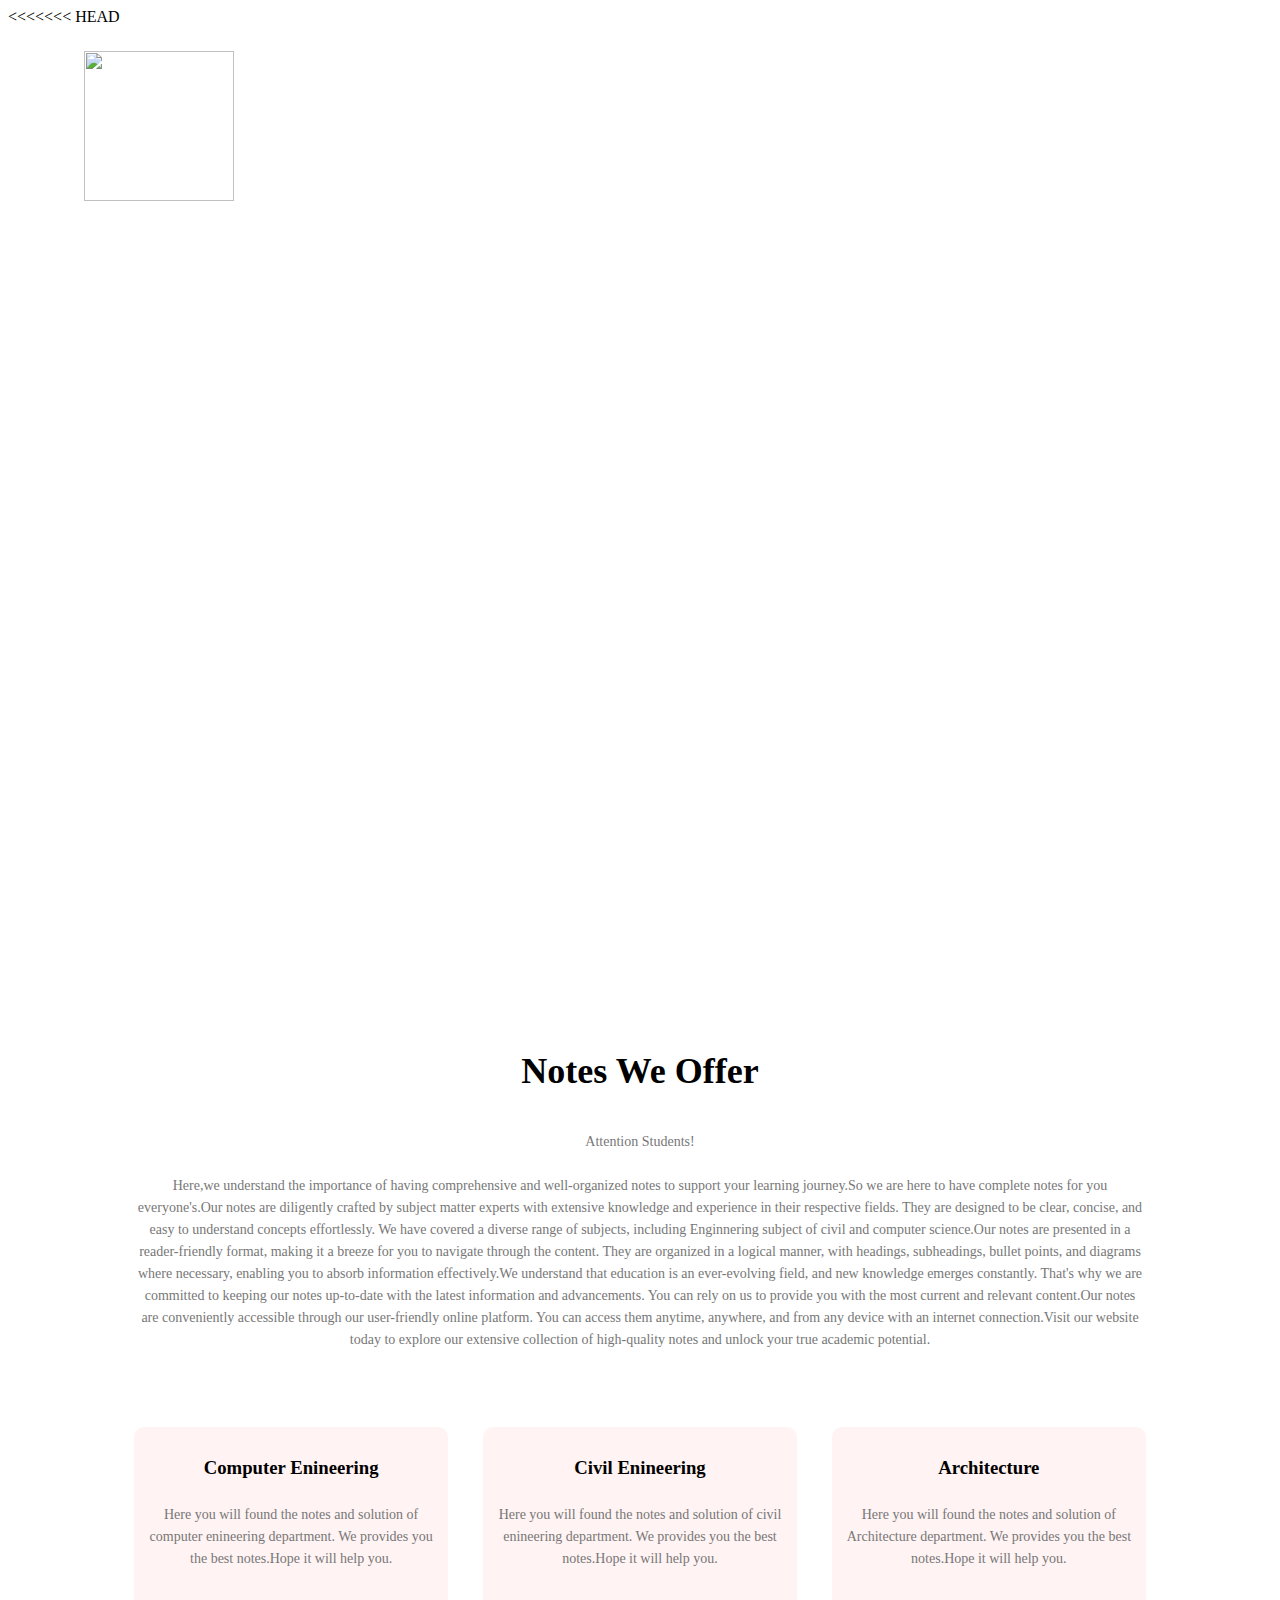
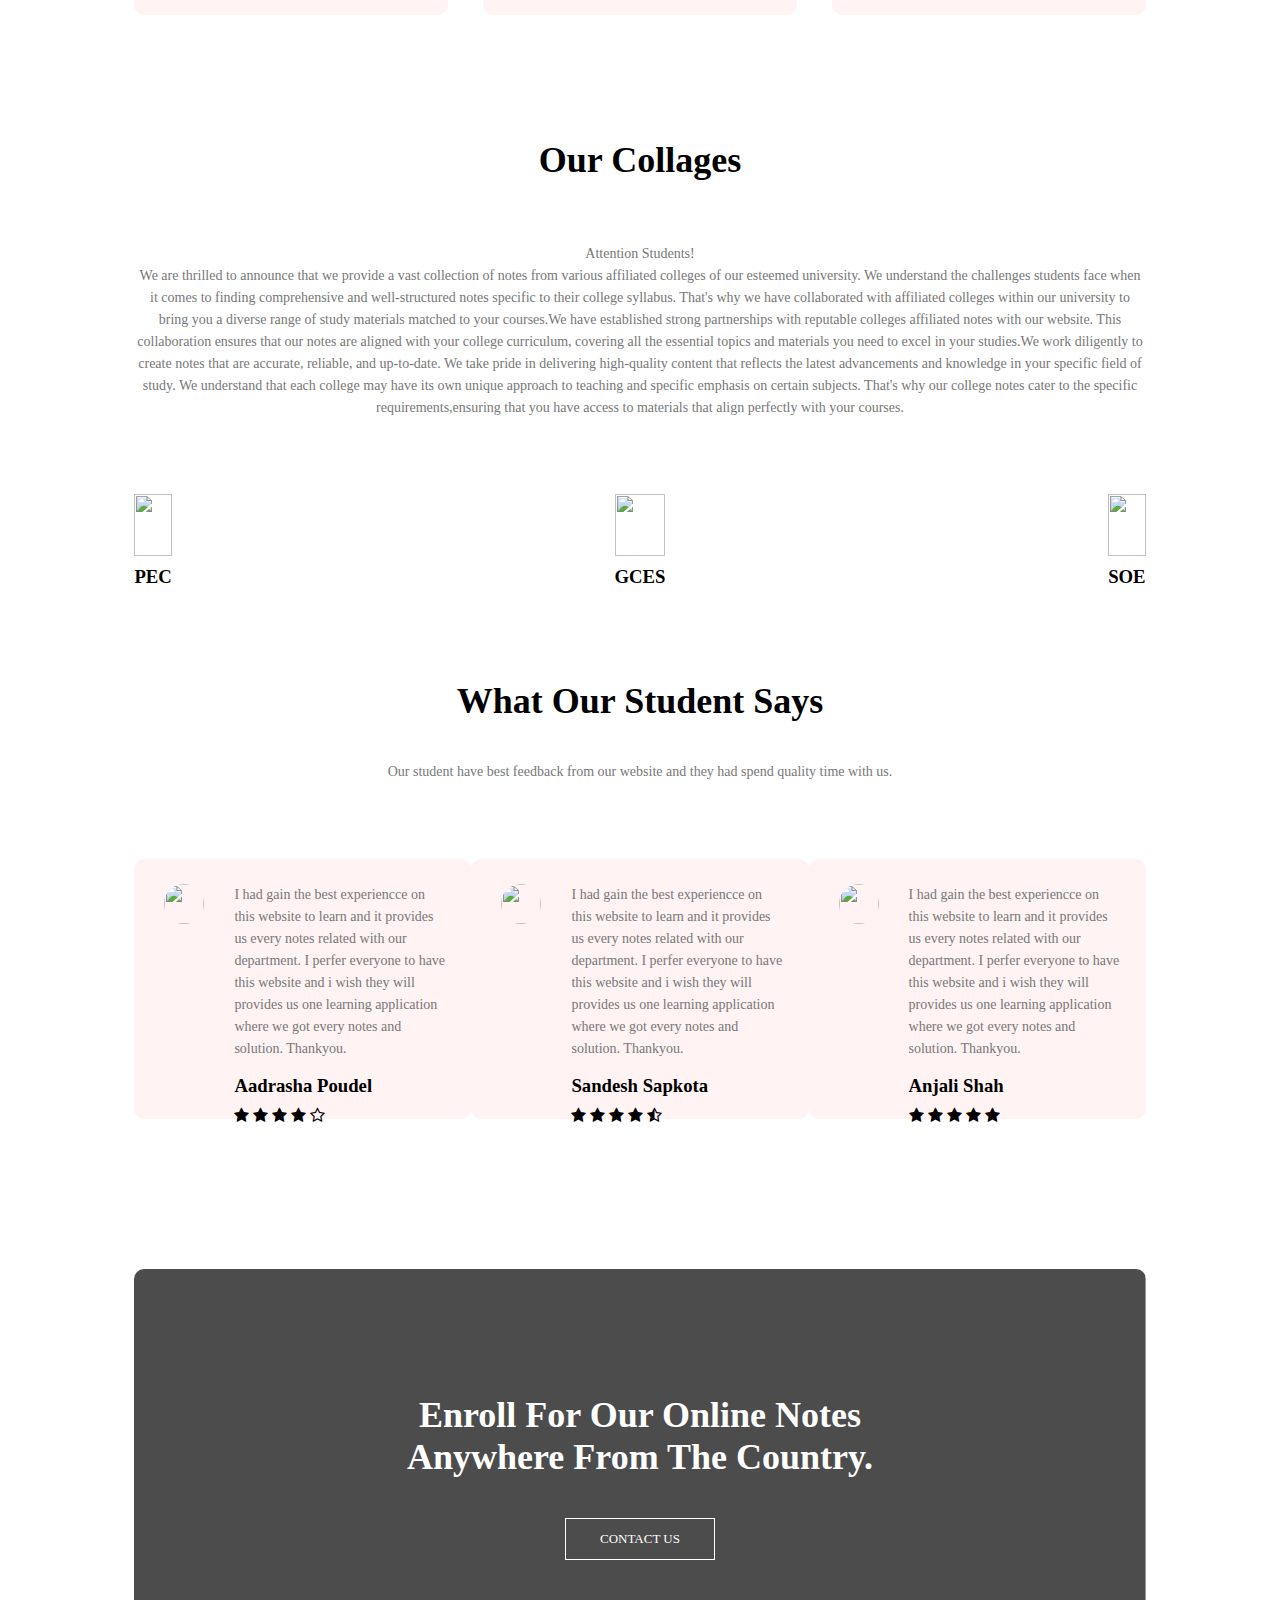
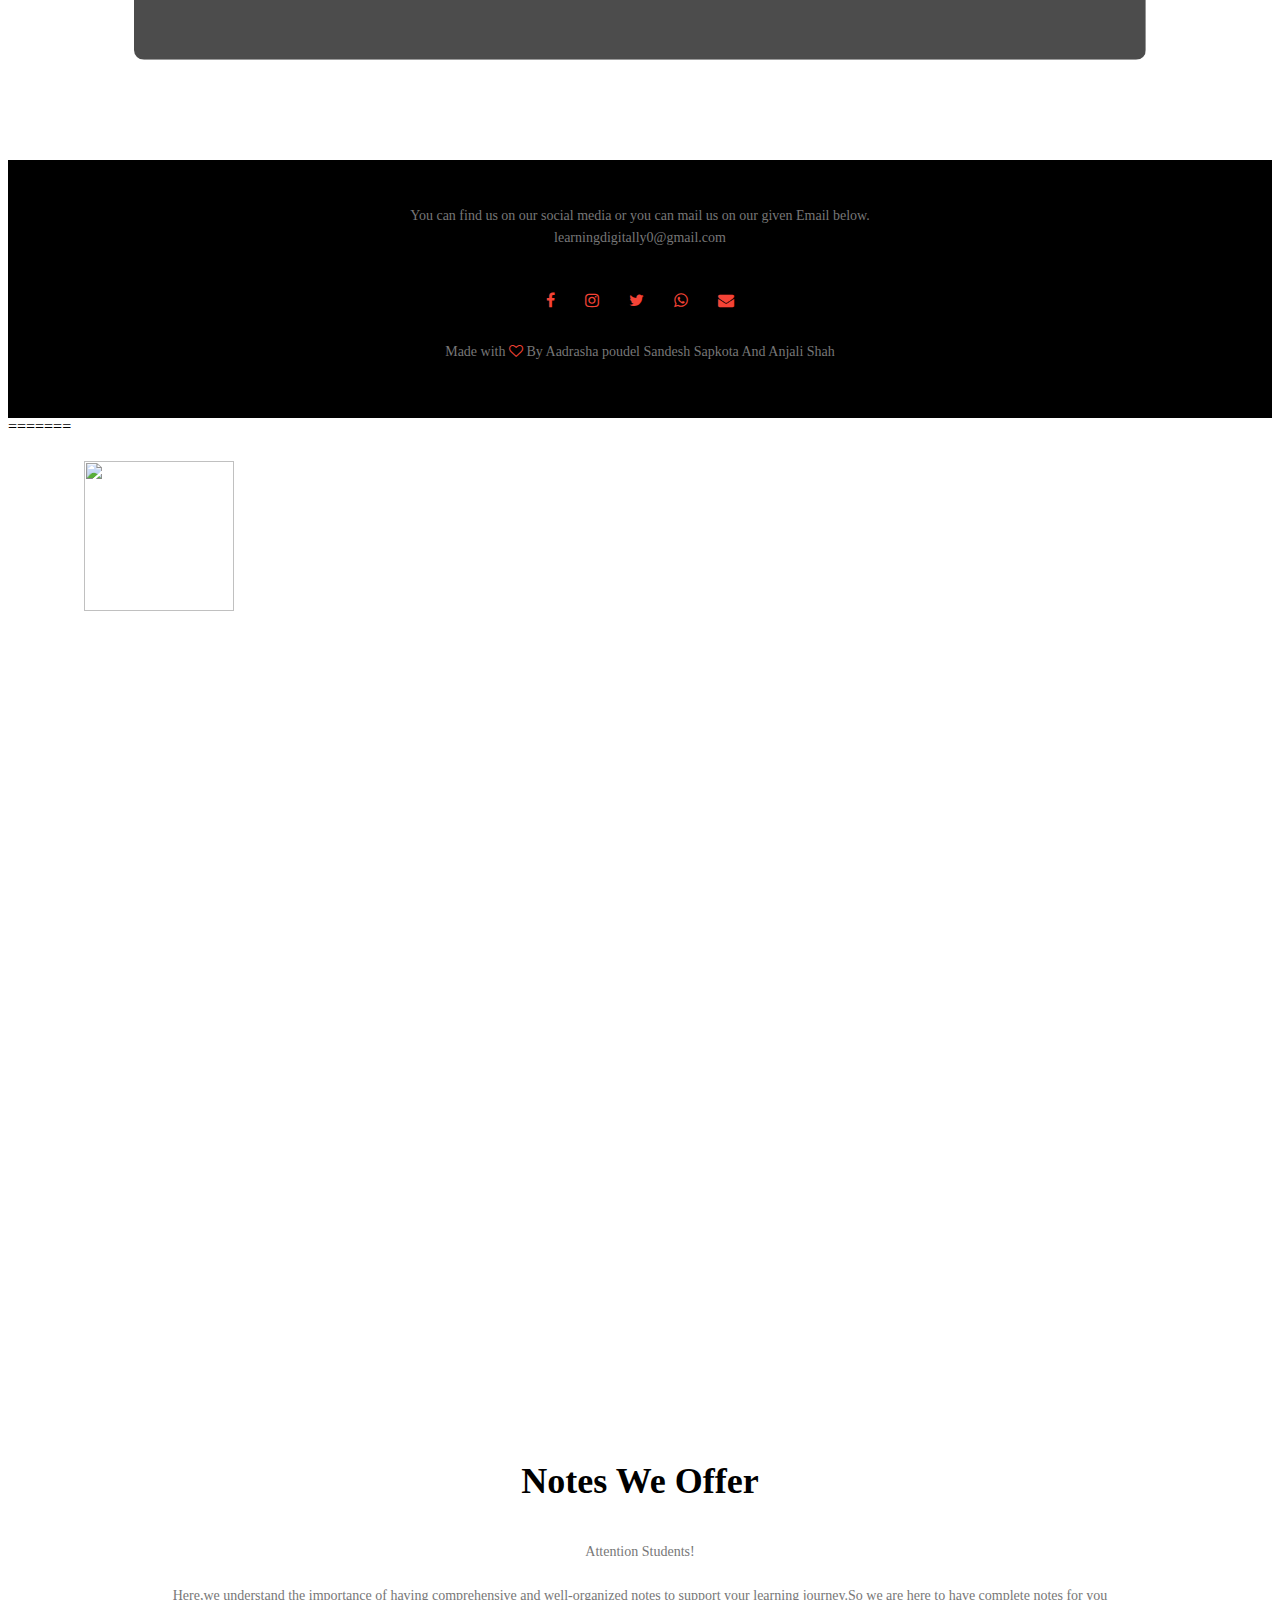
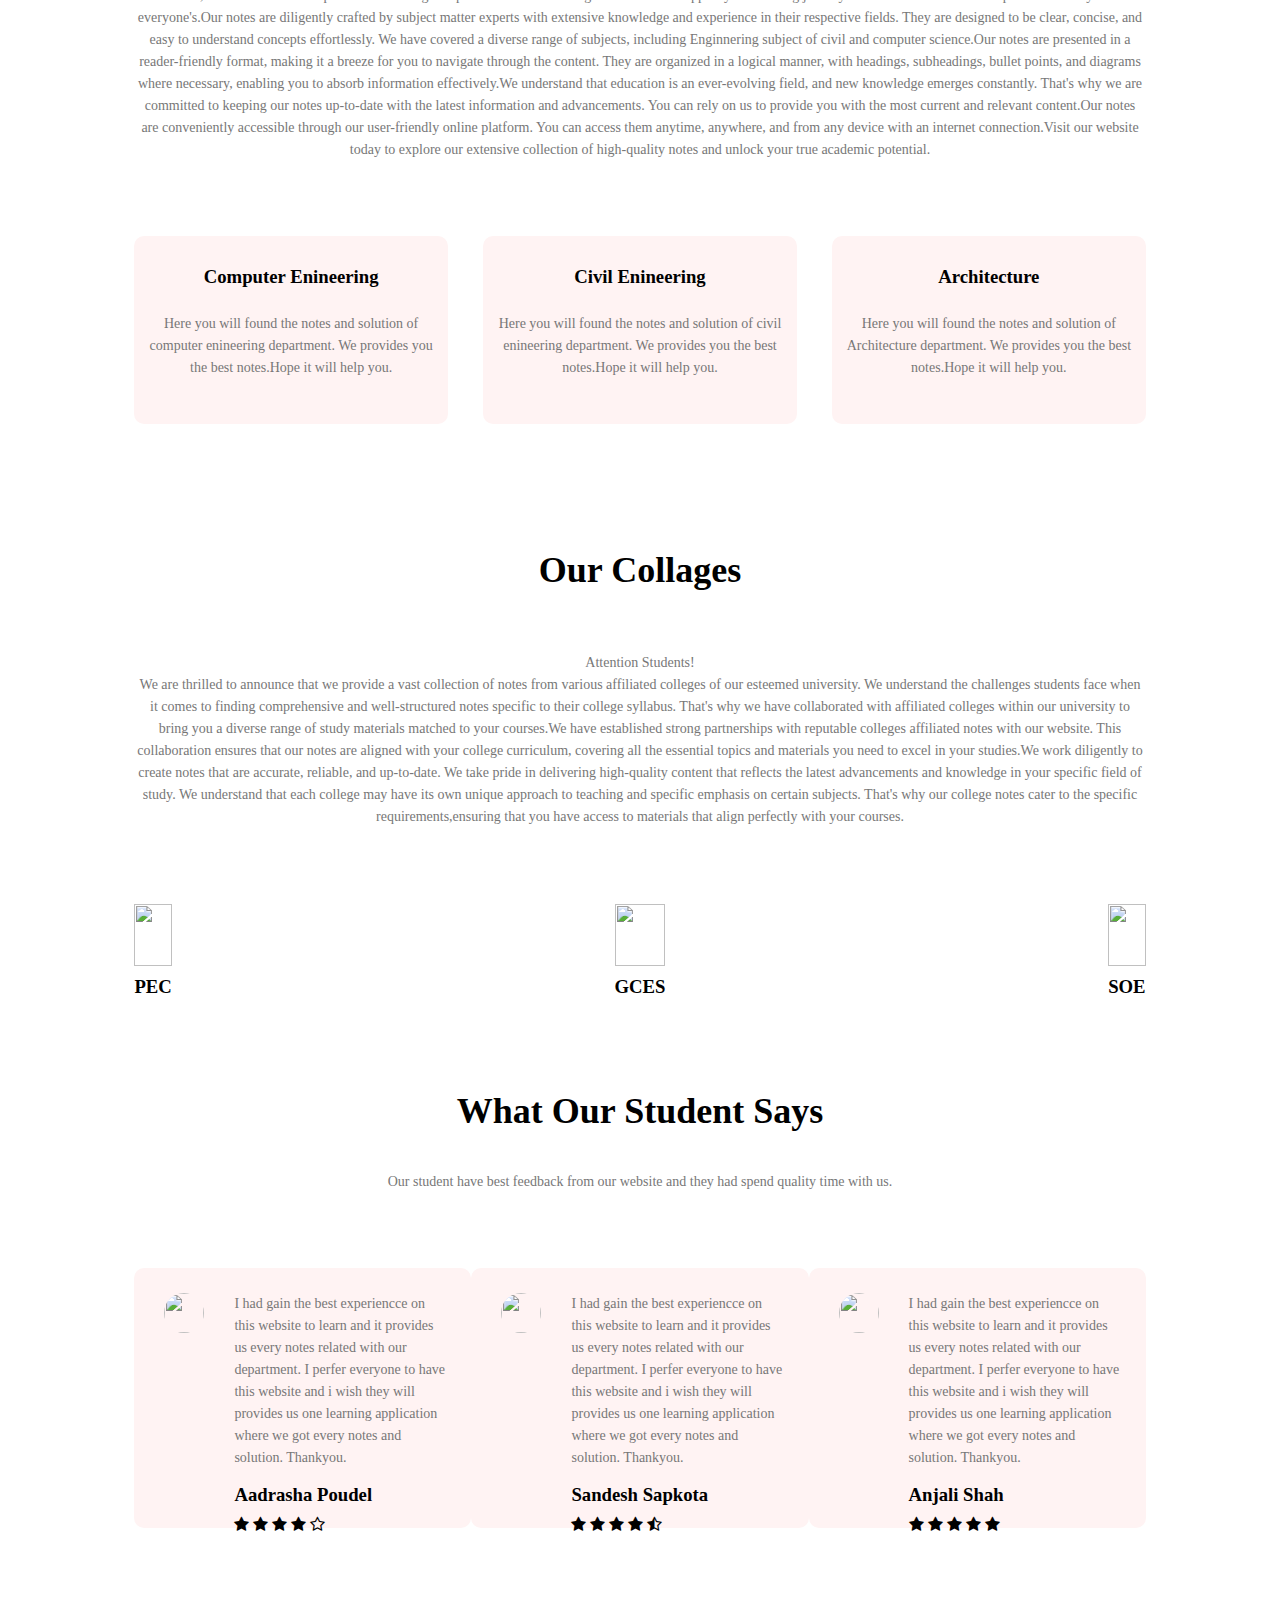
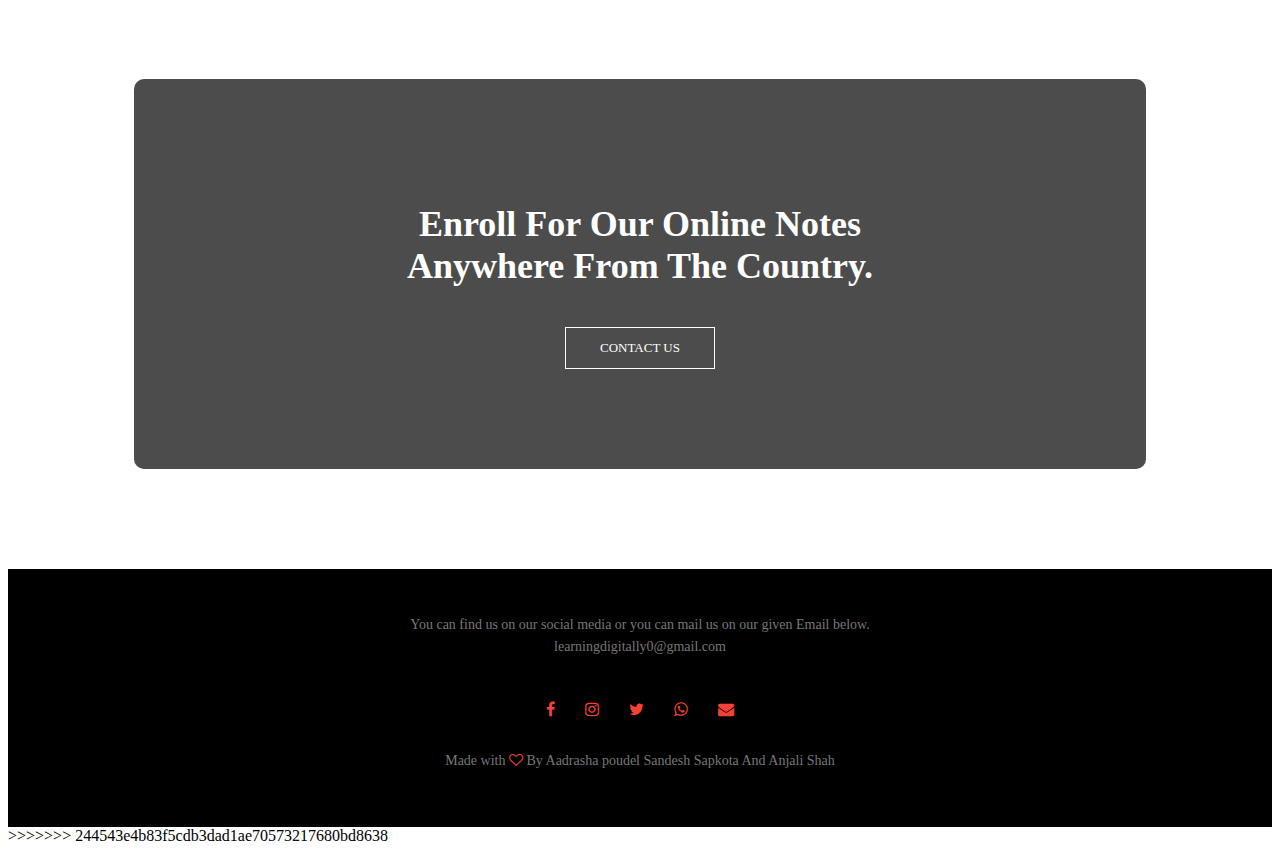
==== index.html @ 02aa2de9 "Merge branch 'main' of https://github.com/Lekhanii/projectfirst" ====
<<<<<<< HEAD
<!DOCTYPE html>
<html>
<head>
	<meta name="viewport" content="width=device-width, initial-scale=1">
	<title>University Website Design</title>
	<link rel="stylesheet"  href="style.css">
    
    <link rel="preconnect" href="https://fonts.googleapis.com">
<link rel="preconnect" href="https://fonts.gstatic.com" crossorigin>
<link href="https://fonts.googleapis.com/css2?family=Poppins:wght@100;200;300;500&display=swap" rel="stylesheet">
<link rel="stylesheet" href="https://stackpath.bootstrapcdn.com/font-awesome/4.7.0/css/font-awesome.min.css">
</head>
<body>
	<section class="header">
		<nav>
			<a href="index.html"><img src="images/logo.png"></a>
			<div class="nav-links" id="navLinks">
                <i class="fa fa-times" onclick="hideMenu()"></i>

				<ul>
					<li><a href="index.html">HOME</a></li>
                    <li><a href="about.html">ABOUT</a></li>
                    <li><a href="notes.html">NOTES</a></li>
                    <li><a href="blog.html">BLOG</a></li>
                    <li><a href="contact.html">CONTACT</a></li>
                    <li><a href="login.html">LOGIN</a></li>
				</ul>
				
			</div>
            <i class="fa fa-bars" onclick="showMenu()"></i>

		</nav>
		<div class="text-box">
            <h1>LEARN WITH US</h1>
            <P>Here we provides all the notes from every faculties.<br>We give you the best Knowledge.</P>
            <a href="about.html" class="hero-btn">Visit Us To Know More</a>
        </div>
	</section>
    
    <section class="notes">
        <h1>Notes We Offer</h1>
        <p> Attention Students!<br>
<br>
Here,we understand the importance of having comprehensive and well-organized notes to support your learning journey.So we are here to have complete notes for you everyone's.Our notes are diligently crafted by subject matter experts with extensive knowledge and experience in their respective fields. They are designed to be clear, concise, and easy to understand concepts effortlessly. We have covered a diverse range of subjects, including Enginnering subject of civil and computer science.Our notes are presented in a reader-friendly format, making it a breeze for you to navigate through the content. They are organized in a logical manner, with headings, subheadings, bullet points, and diagrams where necessary, enabling you to absorb information effectively.We understand that education is an ever-evolving field, and new knowledge emerges constantly. That's why we are committed to keeping our notes up-to-date with the latest information and advancements. You can rely on us to provide you with the most current and relevant content.Our notes are conveniently accessible through our user-friendly online platform. You can access them anytime, anywhere, and from any device with an internet connection.Visit our website today to explore our extensive collection of high-quality notes and unlock your true academic potential.
</p>
        <div class="row">
            <div class="notes-col">
                <h3>Computer Enineering</h3>
                <p>Here you will found the notes and solution of computer enineering department. We provides you the best notes.Hope it will help you. </p> 
            </div>
             <div class="notes-col">
                <h3>Civil Enineering</h3>
                <p>Here you will found the notes and solution of civil enineering department. We provides you the best notes.Hope it will help you. </p> 
            </div>
             <div class="notes-col">
                <h3>Architecture</h3>
                <p>Here you will found the notes and solution of Architecture department. We provides you the best notes.Hope it will help you. </p> 
            </div>
        </div>
    </section>
    
    <section class="collage">
        <h1>Our Collages</h1>
        <p><br>
Attention Students! 
<br>
We are thrilled to announce that we provide a vast collection of notes from various affiliated colleges of our esteemed university.
We understand the challenges students face when it comes to finding comprehensive and well-structured notes specific to their college syllabus. That's why we have collaborated with affiliated colleges within our university to bring you a diverse range of study materials matched to your courses.We have established strong partnerships with reputable colleges affiliated notes with our website. This collaboration ensures that our notes are aligned with your college curriculum, covering all the essential topics and materials you need to excel in your studies.We work diligently to create notes that are accurate, reliable, and up-to-date. We take pride in delivering high-quality content that reflects the latest advancements and knowledge in your specific field of study. We understand that each college may have its own unique approach to teaching and specific emphasis on certain subjects. That's why our college notes cater to the specific requirements,ensuring that you have access to materials that align perfectly with your courses.
</p>
        <div class="row">
            <div class="collage-col">
                <img src="images/pec.jpg">
                <div class="layer">
                    <h3>PEC</h3>
                </div>
            </div>
            <div class="collage-col">
                <img src="images/gces.jpg">
                <div class="layer">
                    <h3>GCES</h3>
                </div>
            </div>
            <div class="collage-col">
                <img src="images/soe.jpg">
                <div class="layer">
                    <h3>SOE</h3>
                </div>
            </div>
        </div>
    </section>
    
    <section class="testimonials">
        <h1>What Our Student Says</h1>
        <p>Our student have best feedback from our website and they had spend quality time with us.</p>
        
        <div class="row">
            <div class="testimonial-col">
                <img src="images/aadrasha.jpg">
                <div>
                    <p>I had gain the best experiencce on this website to learn and it provides us every notes related with our department. I perfer everyone to have this website and i wish they will provides us one learning application where we got every notes and solution. Thankyou.</p>
                    <h3>Aadrasha Poudel</h3>
                    <i class="fa fa-star" ></i>
                     <i class="fa fa-star" ></i>
                     <i class="fa fa-star" ></i>
                     <i class="fa fa-star" ></i>
                     <i class="fa fa-star-o" ></i>

                </div>
            </div>
             
            <div class="testimonial-col">
                <img src="images/sandesh.jpg">
                <div>
                    <p>I had gain the best experiencce on this website to learn and it provides us every notes related with our department. I perfer everyone to have this website and i wish they will provides us one learning application where we got every notes and solution. Thankyou.</p>
                    <h3>Sandesh Sapkota</h3>
                     <i class="fa fa-star" ></i>
                     <i class="fa fa-star" ></i>
                     <i class="fa fa-star" ></i>
                     <i class="fa fa-star" ></i>
                     <i class="fa fa-star-half-o" ></i>

                </div>
            </div>
             <div class="testimonial-col">
                <img src="images/anjali.jpg">
                <div>
                    <p>I had gain the best experiencce on this website to learn and it provides us every notes related with our department. I perfer everyone to have this website and i wish they will provides us one learning application where we got every notes and solution. Thankyou.</p>
                    <h3>Anjali Shah</h3>
                     <i class="fa fa-star" ></i>
                     <i class="fa fa-star" ></i>
                     <i class="fa fa-star" ></i>
                     <i class="fa fa-star" ></i>
                     <i class="fa fa-star" ></i>

                </div>
            </div>

        </div>
    </section>
    <section class="cta">
        <h1>Enroll For Our Online Notes<br>Anywhere From The Country.</h1>
        <a href="contact.html" class="hero-btn">CONTACT US</a>
    </section>
    <section class="footer">
        
        <p>You can find us on our social media or you can mail us on our given Email below.<br>learningdigitally0@gmail.com</p>
        <div class="icons">
             <a  href="https://www.facebook.com/profile.php?id=100094287827700"><i class="fa fa-facebook" ></i></a>
                     <a href="https://www.facebook.com/profile.php?id=100094287827700"> <i class="fa fa-instagram"></i></a>
                      <a href="https://www.facebook.com/profile.php?id=100094287827700"><i class="fa fa-twitter"></i></a>
                     <a href="https://www.facebook.com/profile.php?id=100094287827700"> <i class="fa fa-whatsapp"></i></a>
                       <a href="https://mail.google.com/mail/u/1/#inbox"><i class="fa fa-envelope" ></i></a><br>
        </div>
        <p>Made with <i class="fa fa-heart-o" ></i> By Aadrasha poudel Sandesh Sapkota And Anjali Shah</p>
    </section>
        
    <script>
    
    var navLinks=document.getElementById("navLinks");
        
        function showMenu(){
            navLinks.style.right="0";
        }
         function hideMenu(){
            navLinks.style.right="-200px";
        }
    
    </script>

</body>
=======
<!DOCTYPE html>
<html>
<head>
	<meta name="viewport" content="width=device-width, initial-scale=1">
	<title>University Website Design</title>
	<link rel="stylesheet"  href="style.css">
    
    <link rel="preconnect" href="https://fonts.googleapis.com">
<link rel="preconnect" href="https://fonts.gstatic.com" crossorigin>
<link href="https://fonts.googleapis.com/css2?family=Poppins:wght@100;200;300;500&display=swap" rel="stylesheet">
<link rel="stylesheet" href="https://stackpath.bootstrapcdn.com/font-awesome/4.7.0/css/font-awesome.min.css">
</head>
<body>
	<section class="header">
		<nav>
			<a href="index.html"><img src="images/logo.png"></a>
			<div class="nav-links" id="navLinks">
                <i class="fa fa-times" onclick="hideMenu()"></i>

				<ul>
					<li><a href="index.html">HOME</a></li>
                    <li><a href="about.html">ABOUT</a></li>
                    <li><a href="notes.html">NOTES</a></li>
                    <li><a href="blog.html">BLOG</a></li>
                    <li><a href="contact.html">CONTACT</a></li>
                    <li><a href="login.html">LOGIN</a></li>
				</ul>
				
			</div>
            <i class="fa fa-bars" onclick="showMenu()"></i>

		</nav>
		<div class="text-box">
            <h1>LEARN WITH US</h1>
            <P>Here we provides all the notes from every faculties.<br>We give you the best Knowledge.</P>
            <a href="about.html" class="hero-btn">Visit Us To Know More</a>
        </div>
	</section>
    
    <section class="notes">
        <h1>Notes We Offer</h1>
        <p> Attention Students!<br>
<br>
Here,we understand the importance of having comprehensive and well-organized notes to support your learning journey.So we are here to have complete notes for you everyone's.Our notes are diligently crafted by subject matter experts with extensive knowledge and experience in their respective fields. They are designed to be clear, concise, and easy to understand concepts effortlessly. We have covered a diverse range of subjects, including Enginnering subject of civil and computer science.Our notes are presented in a reader-friendly format, making it a breeze for you to navigate through the content. They are organized in a logical manner, with headings, subheadings, bullet points, and diagrams where necessary, enabling you to absorb information effectively.We understand that education is an ever-evolving field, and new knowledge emerges constantly. That's why we are committed to keeping our notes up-to-date with the latest information and advancements. You can rely on us to provide you with the most current and relevant content.Our notes are conveniently accessible through our user-friendly online platform. You can access them anytime, anywhere, and from any device with an internet connection.Visit our website today to explore our extensive collection of high-quality notes and unlock your true academic potential.
</p>
        <div class="row">
            <div class="notes-col">
                <h3>Computer Enineering</h3>
                <p>Here you will found the notes and solution of computer enineering department. We provides you the best notes.Hope it will help you. </p> 
            </div>
             <div class="notes-col">
                <h3>Civil Enineering</h3>
                <p>Here you will found the notes and solution of civil enineering department. We provides you the best notes.Hope it will help you. </p> 
            </div>
             <div class="notes-col">
                <h3>Architecture</h3>
                <p>Here you will found the notes and solution of Architecture department. We provides you the best notes.Hope it will help you. </p> 
            </div>
        </div>
    </section>
    
    <section class="collage">
        <h1>Our Collages</h1>
        <p><br>
Attention Students! 
<br>
We are thrilled to announce that we provide a vast collection of notes from various affiliated colleges of our esteemed university.
We understand the challenges students face when it comes to finding comprehensive and well-structured notes specific to their college syllabus. That's why we have collaborated with affiliated colleges within our university to bring you a diverse range of study materials matched to your courses.We have established strong partnerships with reputable colleges affiliated notes with our website. This collaboration ensures that our notes are aligned with your college curriculum, covering all the essential topics and materials you need to excel in your studies.We work diligently to create notes that are accurate, reliable, and up-to-date. We take pride in delivering high-quality content that reflects the latest advancements and knowledge in your specific field of study. We understand that each college may have its own unique approach to teaching and specific emphasis on certain subjects. That's why our college notes cater to the specific requirements,ensuring that you have access to materials that align perfectly with your courses.
</p>
        <div class="row">
            <div class="collage-col">
                <img src="images/pec.jpg">
                <div class="layer">
                    <h3>PEC</h3>
                </div>
            </div>
            <div class="collage-col">
                <img src="images/gces.jpg">
                <div class="layer">
                    <h3>GCES</h3>
                </div>
            </div>
            <div class="collage-col">
                <img src="images/soe.jpg">
                <div class="layer">
                    <h3>SOE</h3>
                </div>
            </div>
        </div>
    </section>
    
    <section class="testimonials">
        <h1>What Our Student Says</h1>
        <p>Our student have best feedback from our website and they had spend quality time with us.</p>
        
        <div class="row">
            <div class="testimonial-col">
                <img src="images/aadrasha.jpg">
                <div>
                    <p>I had gain the best experiencce on this website to learn and it provides us every notes related with our department. I perfer everyone to have this website and i wish they will provides us one learning application where we got every notes and solution. Thankyou.</p>
                    <h3>Aadrasha Poudel</h3>
                    <i class="fa fa-star" ></i>
                     <i class="fa fa-star" ></i>
                     <i class="fa fa-star" ></i>
                     <i class="fa fa-star" ></i>
                     <i class="fa fa-star-o" ></i>

                </div>
            </div>
             
            <div class="testimonial-col">
                <img src="images/sandesh.jpg">
                <div>
                    <p>I had gain the best experiencce on this website to learn and it provides us every notes related with our department. I perfer everyone to have this website and i wish they will provides us one learning application where we got every notes and solution. Thankyou.</p>
                    <h3>Sandesh Sapkota</h3>
                     <i class="fa fa-star" ></i>
                     <i class="fa fa-star" ></i>
                     <i class="fa fa-star" ></i>
                     <i class="fa fa-star" ></i>
                     <i class="fa fa-star-half-o" ></i>

                </div>
            </div>
             <div class="testimonial-col">
                <img src="images/anjali.jpg">
                <div>
                    <p>I had gain the best experiencce on this website to learn and it provides us every notes related with our department. I perfer everyone to have this website and i wish they will provides us one learning application where we got every notes and solution. Thankyou.</p>
                    <h3>Anjali Shah</h3>
                     <i class="fa fa-star" ></i>
                     <i class="fa fa-star" ></i>
                     <i class="fa fa-star" ></i>
                     <i class="fa fa-star" ></i>
                     <i class="fa fa-star" ></i>

                </div>
            </div>

        </div>
    </section>
    <section class="cta">
        <h1>Enroll For Our Online Notes<br>Anywhere From The Country.</h1>
        <a href="contact.html" class="hero-btn">CONTACT US</a>
    </section>
    <section class="footer">
        
        <p>You can find us on our social media or you can mail us on our given Email below.<br>learningdigitally0@gmail.com</p>
        <div class="icons">
             <a  href="https://www.facebook.com/profile.php?id=100094287827700"><i class="fa fa-facebook" ></i></a>
                     <a href="https://www.facebook.com/profile.php?id=100094287827700"> <i class="fa fa-instagram"></i></a>
                      <a href="https://www.facebook.com/profile.php?id=100094287827700"><i class="fa fa-twitter"></i></a>
                     <a href="https://www.facebook.com/profile.php?id=100094287827700"> <i class="fa fa-whatsapp"></i></a>
                       <a href="https://mail.google.com/mail/u/1/#inbox"><i class="fa fa-envelope" ></i></a><br>
        </div>
        <p>Made with <i class="fa fa-heart-o" ></i> By Aadrasha poudel Sandesh Sapkota And Anjali Shah</p>
    </section>
        
    <script>
    
    var navLinks=document.getElementById("navLinks");
        
        function showMenu(){
            navLinks.style.right="0";
        }
         function hideMenu(){
            navLinks.style.right="-200px";
        }
    
    </script>

</body>
>>>>>>> 244543e4b83f5cdb3dad1ae70573217680bd8638
</html>
---- style.css ----
<<<<<<< HEAD
*{
	margin: 0;
	padding: 0;
    font-family: 'Poppins', sans-serif;
}
.header
{
	 min-height: 100vh;
	 width: 100%;
	 background-image: url(images/PUUU.jpg);
	 background-position: center;
	 background-size: cover;
	 position: relative;
}
nav{
    display: flex;
    padding: 2% 6%;
    justify-content: space-between;
    align-items: center;
}
nav img{
    width: 150px;
}
.nav-links{
    flex: 1;
    text-align: right;
}
.nav-links ul li{
    list-style: none;
    display: inline-block;
    padding: 8px 12px;
    position: relative;
}
.nav-links ul li a{
    color: #fff;
    text-decoration: none;
    font-size: 13px;
}
.nav-links ul li::after{
    content: '';
    width: 0%
    height:2px;
    background: #f44336;
    display: block;
    margin: auto;
    transition: 0.5s;
}
.nav-links ul li:hover::after{
    width: 100%;
}
.text-box{
    width: 90%;
    color: #fff;
    position: absolute;
    top: 50%;
    left: 50%
    transfrom: translate(-50%,-50%);
    text-align: center;
}
.text-box h1{
    font-size: 62px;

}
.text-box p{
    margin: 10px 0 40px;
    font-size: 14px;
    color:#fff;
}
.hero-btn{
    display: inline-block;
    text-decoration: none;
    color: #fff;
    border: 1px solid #fff;
    padding: 12px 34px;
    font-size: 13px;
    background: transparent;
    position: relative;
    cursor: pointer;
}
.hero-btn:hover{
    border: 1px solid #f44336;
    background: #f44336;
    transition: 1s;
}
nav .fa{
    display: none;
}
@media(max-width:700px){
    .text-box h1{
        font-size: 20px;
    }
    .nav-links ul li{
        display: block;
    }
    .nav-links{
        position: fixed;
        background: #f44336;
        height: 100vh;
        width: 200px;
        top: 0;
        right: -200px;
        text-align: left;
        z-index: 2;
        transition: 1s;
    }
    nav .fa{
        display: block;
        color: #fff;
        margin: 10px;
        font-size: 22px;
        cursor: pointer;
    }
    .nav-links ul{
        padding: 30px;
    }
}

.notes{
    width: 80%;
    margin:auto;
    text-align: center;
    padding-top: 100px;
}
h1{
    font-size: 36px;
    font-weight: 600;
}
p{
    color: #777;
    font-size: 14px;
    font-weight: 300;
    line-height: 22px;
    padding: 15px 0 25px;
    margin: auto;
}
.row{
    margin-top: 5%;
    display: flex;
    justify-content: space-between;
}

.notes-col{
    flex-basis: 31%;
    background: #fff3f3;
    border-radius: 10px;
    margin-bottom: 5%;
    padding:20px 12px;
    box-sizing: border-box;
    transition: 0.5s;
}
h3{
    text-align: center;
    font-weight: 600;
    margin: 10px 0;
}
.notes-col:hover{
    box-shadow: 0 0 20px 0px rgba(0,0,0,0.2);
}
@media(max-width: 700px){
    .row{
        flex-direction: column;
    }
}
.collage{
     width: 80%;
    margin:auto;
    text-align: center;
    padding-top: 50px;
}
}
.collage-col{
    flex-basis: 32%;
    border-radius: 10px;
    margin-bottom: 30px;
    position: relative;
    overflow: hidden;
}
.collage-col img{
    width: 100%;
    display: block;
}
layer{
    background: transparent;
    height: 100%;
    width: 100%;
    position: absolute;
    top: 0;
    left: 0;  
    transition: 0.5s;
}
.layer:hover{
    background: rgba(226,0,0,0.7);
}

.testimonials{
    width: 80%;

    margin: auto;
    padding-top: 100px;
    text-align: center;
}
.testimonial-col{
    flex-basis: 44%;
    border-radius: 10px;
    margin-bottom: 5%;
    text-align: left;
    background: #fff3f3;
    padding: 25px;
    cursor: pointer;
    display: flex;
    height: 210px;
}
.testimonial-col img{
    height: 40px;
    margin-left: 5px;
    margin-right: 30px;
    border-radius: 50%;
}   
.testimonial-col p{
    padding: 0;
}
.testimonial-col h3{
    margin-top: 15px;
    text-align: left;
}
@media(max-width: 700px){
    .testimonial-col  img{
        margin-left: 50px;
        margin-right: 15px;
    }
}  
.cta{
    margin: 100px auto;
    width: 80%;
    background-image: linear-gradient(rgba(0,0,0,0.7),rgba(0,0,0,0.7)),url(images/bb.jpg);
    background-position: center;
    background-size: cover;
    border-radius: 10px;
    text-align: center;
    padding: 100px 0;
}  
.cta h1{
    color: #fff;
    margin-bottom: 40px;
    padding: 0;
}
@media(max-width: 700px){
    .cta h1{
        font-size: 24px;
    }
}
.footer{
    width: 100%;
    text-align: center;
    padding: 30px 0;
}
.footer h4{
     margin-bottom: 25px;
    margin-top: 20px;
    font-weight: 600;
}
.icons .fa{
    color: #f44336;
    margin: 0 13px;
    cursor: pointer;
    padding: 18px 0;
}
.fa-heart-o{
    color: #f44336;
}
.sub-header{
    height: 50vh;
    width: 100%;
    background-image: linear-gradient(rgba(4,9,30,0.7),rgba(4,9,30,0.7)),url(images/puu.jpg);
    background-position: center;
    background-size: cover;
    text-align: center;
    color: #fff;
}  
.sub-header h1{
    margin-top: -10px;
}   
.about-us{
    width: 80%;
    margin: auto;
    padding-top: 80px;
    padding-bottom: 50px;
}
.about-col{
    flex-basis: 48%;
    padding: 30px 2px;
}
.about-col img{
    width: 100%;
}
.about-col h1{
    padding-top: 0;
}  
.about-col p{
    padding: 15px 0 25px;
}
.red-btn{
    border: 1px solid #f44336;
    background: transparent;
    color: #f44336;
}    
.red-btn:hover{
    color: #fff;
}   
.blog-content{
    width: 80%;
    margin: auto;
    padding: 60px 0;
}
.blog-left img{
    width: 100%;
}
.blog-left h2{
    color: #222;
    font-weight: 600;
    margin: 30px 0;
}
.blog-left P{
    color: #999;
    padding: 0;
}   
.comment-box{
    border: 1px solid #ccc;
    margin: 50px 0;
    padding: 10px 20px;
}
.comment-box h3{
    text-align: left;
}  
.comment-form input, .comment-form textarea{
    width: 100%;
    padding: 10px;
    margin: 15px 0;
    box-sizing: border-box;
    border: none;
    outline: none;
    background: #f0f0f0;
}   
.comment-form button{
    margin: 10px 0;
}   
@media(max-width:700px){
    .sub-header h1{
        font-size: 24px;
    }
}

.location{
    width: 80%;
    margin: auto;
    padding: 80px 0;
}
.location iframe{
    width: 100%;
}
.contact-us{
    width: 80%;
    margin: auto;
    
}
.contact-col{
    flex-basis: 48%;
    margin-bottom: 30px;
}   
.contact-col div{
    display: flex;
    align-items: center;
    margin-bottom: 40px;
}    
.contact-col div .fa{
    font-size: 28px;
    color: #f44336;
    margin: 10px;
    margin-right: 30px;
}   
.contact-col div p{
    padding: 0;
}
.contact-col div h5{
    font-size: 20px;
    margin-bottom: 5px;
    color: #555;
    font-weight: 400;
}
.contact-col input, .contact-col textarea{
    width: 100%;
        padding: 15px;
    margin-bottom: 17px;
    outline: none;
    border: 1px solid #ccc;
    box-sizing: border-box;
}   
 .notes-col a{
    color: rebeccapurple;
    text-decoration: none;
 }
.footer {
    background: black;
    color: white;
}
h4,h5{
    text-align: left;
    padding-left: 20px;
    padding-top: 5px;
    
}
=======
*{
	margin: 0;
	padding: 0;
    font-family: 'Poppins', sans-serif;
}
.header
{
	 min-height: 100vh;
	 width: 100%;
	 background-image: url(images/PUUU.jpg);
	 background-position: center;
	 background-size: cover;
	 position: relative;
}
nav{
    display: flex;
    padding: 2% 6%;
    justify-content: space-between;
    align-items: center;
}
nav img{
    width: 150px;
}
.nav-links{
    flex: 1;
    text-align: right;
}
.nav-links ul li{
    list-style: none;
    display: inline-block;
    padding: 8px 12px;
    position: relative;
}
.nav-links ul li a{
    color: #fff;
    text-decoration: none;
    font-size: 13px;
}
.nav-links ul li::after{
    content: '';
    width: 0%
    height:2px;
    background: #f44336;
    display: block;
    margin: auto;
    transition: 0.5s;
}
.nav-links ul li:hover::after{
    width: 100%;
}
.text-box{
    width: 90%;
    color: #fff;
    position: absolute;
    top: 50%;
    left: 50%
    transfrom: translate(-50%,-50%);
    text-align: center;
}
.text-box h1{
    font-size: 62px;

}
.text-box p{
    margin: 10px 0 40px;
    font-size: 14px;
    color:#fff;
}
.hero-btn{
    display: inline-block;
    text-decoration: none;
    color: #fff;
    border: 1px solid #fff;
    padding: 12px 34px;
    font-size: 13px;
    background: transparent;
    position: relative;
    cursor: pointer;
}
.hero-btn:hover{
    border: 1px solid #f44336;
    background: #f44336;
    transition: 1s;
}
nav .fa{
    display: none;
}
@media(max-width:700px){
    .text-box h1{
        font-size: 20px;
    }
    .nav-links ul li{
        display: block;
    }
    .nav-links{
        position: fixed;
        background: #f44336;
        height: 100vh;
        width: 200px;
        top: 0;
        right: -200px;
        text-align: left;
        z-index: 2;
        transition: 1s;
    }
    nav .fa{
        display: block;
        color: #fff;
        margin: 10px;
        font-size: 22px;
        cursor: pointer;
    }
    .nav-links ul{
        padding: 30px;
    }
}

.notes{
    width: 80%;
    margin:auto;
    text-align: center;
    padding-top: 100px;
}
h1{
    font-size: 36px;
    font-weight: 600;
}
p{
    color: #777;
    font-size: 14px;
    font-weight: 300;
    line-height: 22px;
    padding: 15px 0 25px;
    margin: auto;
}
.row{
    margin-top: 5%;
    display: flex;
    justify-content: space-between;
}

.notes-col{
    flex-basis: 31%;
    background: #fff3f3;
    border-radius: 10px;
    margin-bottom: 5%;
    padding:20px 12px;
    box-sizing: border-box;
    transition: 0.5s;
}
h3{
    text-align: center;
    font-weight: 600;
    margin: 10px 0;
}
.notes-col:hover{
    box-shadow: 0 0 20px 0px rgba(0,0,0,0.2);
}
@media(max-width: 700px){
    .row{
        flex-direction: column;
    }
}
.collage{
     width: 80%;
    margin:auto;
    text-align: center;
    padding-top: 50px;
}
}
.collage-col{
    flex-basis: 32%;
    border-radius: 10px;
    margin-bottom: 30px;
    position: relative;
    overflow: hidden;
}
.collage-col img{
    width: 100%;
    display: block;
}
layer{
    background: transparent;
    height: 100%;
    width: 100%;
    position: absolute;
    top: 0;
    left: 0;  
    transition: 0.5s;
}
.layer:hover{
    background: rgba(226,0,0,0.7);
}

.testimonials{
    width: 80%;

    margin: auto;
    padding-top: 100px;
    text-align: center;
}
.testimonial-col{
    flex-basis: 44%;
    border-radius: 10px;
    margin-bottom: 5%;
    text-align: left;
    background: #fff3f3;
    padding: 25px;
    cursor: pointer;
    display: flex;
    height: 210px;
}
.testimonial-col img{
    height: 40px;
    margin-left: 5px;
    margin-right: 30px;
    border-radius: 50%;
}   
.testimonial-col p{
    padding: 0;
}
.testimonial-col h3{
    margin-top: 15px;
    text-align: left;
}
@media(max-width: 700px){
    .testimonial-col  img{
        margin-left: 50px;
        margin-right: 15px;
    }
}  
.cta{
    margin: 100px auto;
    width: 80%;
    background-image: linear-gradient(rgba(0,0,0,0.7),rgba(0,0,0,0.7)),url(images/bb.jpg);
    background-position: center;
    background-size: cover;
    border-radius: 10px;
    text-align: center;
    padding: 100px 0;
}  
.cta h1{
    color: #fff;
    margin-bottom: 40px;
    padding: 0;
}
@media(max-width: 700px){
    .cta h1{
        font-size: 24px;
    }
}
.footer{
    width: 100%;
    text-align: center;
    padding: 30px 0;
}
.footer h4{
     margin-bottom: 25px;
    margin-top: 20px;
    font-weight: 600;
}
.icons .fa{
    color: #f44336;
    margin: 0 13px;
    cursor: pointer;
    padding: 18px 0;
}
.fa-heart-o{
    color: #f44336;
}
.sub-header{
    height: 50vh;
    width: 100%;
    background-image: linear-gradient(rgba(4,9,30,0.7),rgba(4,9,30,0.7)),url(images/puu.jpg);
    background-position: center;
    background-size: cover;
    text-align: center;
    color: #fff;
}  
.sub-header h1{
    margin-top: -10px;
}   
.about-us{
    width: 80%;
    margin: auto;
    padding-top: 80px;
    padding-bottom: 50px;
}
.about-col{
    flex-basis: 48%;
    padding: 30px 2px;
}
.about-col img{
    width: 100%;
}
.about-col h1{
    padding-top: 0;
}  
.about-col p{
    padding: 15px 0 25px;
}
.red-btn{
    border: 1px solid #f44336;
    background: transparent;
    color: #f44336;
}    
.red-btn:hover{
    color: #fff;
}   
.blog-content{
    width: 80%;
    margin: auto;
    padding: 60px 0;
}
.blog-left img{
    width: 100%;
}
.blog-left h2{
    color: #222;
    font-weight: 600;
    margin: 30px 0;
}
.blog-left P{
    color: #999;
    padding: 0;
}   
.comment-box{
    border: 1px solid #ccc;
    margin: 50px 0;
    padding: 10px 20px;
}
.comment-box h3{
    text-align: left;
}  
.comment-form input, .comment-form textarea{
    width: 100%;
    padding: 10px;
    margin: 15px 0;
    box-sizing: border-box;
    border: none;
    outline: none;
    background: #f0f0f0;
}   
.comment-form button{
    margin: 10px 0;
}   
@media(max-width:700px){
    .sub-header h1{
        font-size: 24px;
    }
}

.location{
    width: 80%;
    margin: auto;
    padding: 80px 0;
}
.location iframe{
    width: 100%;
}
.contact-us{
    width: 80%;
    margin: auto;
    
}
.contact-col{
    flex-basis: 48%;
    margin-bottom: 30px;
}   
.contact-col div{
    display: flex;
    align-items: center;
    margin-bottom: 40px;
}    
.contact-col div .fa{
    font-size: 28px;
    color: #f44336;
    margin: 10px;
    margin-right: 30px;
}   
.contact-col div p{
    padding: 0;
}
.contact-col div h5{
    font-size: 20px;
    margin-bottom: 5px;
    color: #555;
    font-weight: 400;
}
.contact-col input, .contact-col textarea{
    width: 100%;
        padding: 15px;
    margin-bottom: 17px;
    outline: none;
    border: 1px solid #ccc;
    box-sizing: border-box;
}   
 .notes-col a{
    color: rebeccapurple;
    text-decoration: none;
 }
.footer {
    background: black;
    color: white;
}
h4,h5{
    text-align: left;
    padding-left: 20px;
    padding-top: 5px;
    
}
>>>>>>> 244543e4b83f5cdb3dad1ae70573217680bd8638
---- style.css ----
<<<<<<< HEAD
*{
	margin: 0;
	padding: 0;
    font-family: 'Poppins', sans-serif;
}
.header
{
	 min-height: 100vh;
	 width: 100%;
	 background-image: url(images/PUUU.jpg);
	 background-position: center;
	 background-size: cover;
	 position: relative;
}
nav{
    display: flex;
    padding: 2% 6%;
    justify-content: space-between;
    align-items: center;
}
nav img{
    width: 150px;
}
.nav-links{
    flex: 1;
    text-align: right;
}
.nav-links ul li{
    list-style: none;
    display: inline-block;
    padding: 8px 12px;
    position: relative;
}
.nav-links ul li a{
    color: #fff;
    text-decoration: none;
    font-size: 13px;
}
.nav-links ul li::after{
    content: '';
    width: 0%
    height:2px;
    background: #f44336;
    display: block;
    margin: auto;
    transition: 0.5s;
}
.nav-links ul li:hover::after{
    width: 100%;
}
.text-box{
    width: 90%;
    color: #fff;
    position: absolute;
    top: 50%;
    left: 50%
    transfrom: translate(-50%,-50%);
    text-align: center;
}
.text-box h1{
    font-size: 62px;

}
.text-box p{
    margin: 10px 0 40px;
    font-size: 14px;
    color:#fff;
}
.hero-btn{
    display: inline-block;
    text-decoration: none;
    color: #fff;
    border: 1px solid #fff;
    padding: 12px 34px;
    font-size: 13px;
    background: transparent;
    position: relative;
    cursor: pointer;
}
.hero-btn:hover{
    border: 1px solid #f44336;
    background: #f44336;
    transition: 1s;
}
nav .fa{
    display: none;
}
@media(max-width:700px){
    .text-box h1{
        font-size: 20px;
    }
    .nav-links ul li{
        display: block;
    }
    .nav-links{
        position: fixed;
        background: #f44336;
        height: 100vh;
        width: 200px;
        top: 0;
        right: -200px;
        text-align: left;
        z-index: 2;
        transition: 1s;
    }
    nav .fa{
        display: block;
        color: #fff;
        margin: 10px;
        font-size: 22px;
        cursor: pointer;
    }
    .nav-links ul{
        padding: 30px;
    }
}

.notes{
    width: 80%;
    margin:auto;
    text-align: center;
    padding-top: 100px;
}
h1{
    font-size: 36px;
    font-weight: 600;
}
p{
    color: #777;
    font-size: 14px;
    font-weight: 300;
    line-height: 22px;
    padding: 15px 0 25px;
    margin: auto;
}
.row{
    margin-top: 5%;
    display: flex;
    justify-content: space-between;
}

.notes-col{
    flex-basis: 31%;
    background: #fff3f3;
    border-radius: 10px;
    margin-bottom: 5%;
    padding:20px 12px;
    box-sizing: border-box;
    transition: 0.5s;
}
h3{
    text-align: center;
    font-weight: 600;
    margin: 10px 0;
}
.notes-col:hover{
    box-shadow: 0 0 20px 0px rgba(0,0,0,0.2);
}
@media(max-width: 700px){
    .row{
        flex-direction: column;
    }
}
.collage{
     width: 80%;
    margin:auto;
    text-align: center;
    padding-top: 50px;
}
}
.collage-col{
    flex-basis: 32%;
    border-radius: 10px;
    margin-bottom: 30px;
    position: relative;
    overflow: hidden;
}
.collage-col img{
    width: 100%;
    display: block;
}
layer{
    background: transparent;
    height: 100%;
    width: 100%;
    position: absolute;
    top: 0;
    left: 0;  
    transition: 0.5s;
}
.layer:hover{
    background: rgba(226,0,0,0.7);
}

.testimonials{
    width: 80%;

    margin: auto;
    padding-top: 100px;
    text-align: center;
}
.testimonial-col{
    flex-basis: 44%;
    border-radius: 10px;
    margin-bottom: 5%;
    text-align: left;
    background: #fff3f3;
    padding: 25px;
    cursor: pointer;
    display: flex;
    height: 210px;
}
.testimonial-col img{
    height: 40px;
    margin-left: 5px;
    margin-right: 30px;
    border-radius: 50%;
}   
.testimonial-col p{
    padding: 0;
}
.testimonial-col h3{
    margin-top: 15px;
    text-align: left;
}
@media(max-width: 700px){
    .testimonial-col  img{
        margin-left: 50px;
        margin-right: 15px;
    }
}  
.cta{
    margin: 100px auto;
    width: 80%;
    background-image: linear-gradient(rgba(0,0,0,0.7),rgba(0,0,0,0.7)),url(images/bb.jpg);
    background-position: center;
    background-size: cover;
    border-radius: 10px;
    text-align: center;
    padding: 100px 0;
}  
.cta h1{
    color: #fff;
    margin-bottom: 40px;
    padding: 0;
}
@media(max-width: 700px){
    .cta h1{
        font-size: 24px;
    }
}
.footer{
    width: 100%;
    text-align: center;
    padding: 30px 0;
}
.footer h4{
     margin-bottom: 25px;
    margin-top: 20px;
    font-weight: 600;
}
.icons .fa{
    color: #f44336;
    margin: 0 13px;
    cursor: pointer;
    padding: 18px 0;
}
.fa-heart-o{
    color: #f44336;
}
.sub-header{
    height: 50vh;
    width: 100%;
    background-image: linear-gradient(rgba(4,9,30,0.7),rgba(4,9,30,0.7)),url(images/puu.jpg);
    background-position: center;
    background-size: cover;
    text-align: center;
    color: #fff;
}  
.sub-header h1{
    margin-top: -10px;
}   
.about-us{
    width: 80%;
    margin: auto;
    padding-top: 80px;
    padding-bottom: 50px;
}
.about-col{
    flex-basis: 48%;
    padding: 30px 2px;
}
.about-col img{
    width: 100%;
}
.about-col h1{
    padding-top: 0;
}  
.about-col p{
    padding: 15px 0 25px;
}
.red-btn{
    border: 1px solid #f44336;
    background: transparent;
    color: #f44336;
}    
.red-btn:hover{
    color: #fff;
}   
.blog-content{
    width: 80%;
    margin: auto;
    padding: 60px 0;
}
.blog-left img{
    width: 100%;
}
.blog-left h2{
    color: #222;
    font-weight: 600;
    margin: 30px 0;
}
.blog-left P{
    color: #999;
    padding: 0;
}   
.comment-box{
    border: 1px solid #ccc;
    margin: 50px 0;
    padding: 10px 20px;
}
.comment-box h3{
    text-align: left;
}  
.comment-form input, .comment-form textarea{
    width: 100%;
    padding: 10px;
    margin: 15px 0;
    box-sizing: border-box;
    border: none;
    outline: none;
    background: #f0f0f0;
}   
.comment-form button{
    margin: 10px 0;
}   
@media(max-width:700px){
    .sub-header h1{
        font-size: 24px;
    }
}

.location{
    width: 80%;
    margin: auto;
    padding: 80px 0;
}
.location iframe{
    width: 100%;
}
.contact-us{
    width: 80%;
    margin: auto;
    
}
.contact-col{
    flex-basis: 48%;
    margin-bottom: 30px;
}   
.contact-col div{
    display: flex;
    align-items: center;
    margin-bottom: 40px;
}    
.contact-col div .fa{
    font-size: 28px;
    color: #f44336;
    margin: 10px;
    margin-right: 30px;
}   
.contact-col div p{
    padding: 0;
}
.contact-col div h5{
    font-size: 20px;
    margin-bottom: 5px;
    color: #555;
    font-weight: 400;
}
.contact-col input, .contact-col textarea{
    width: 100%;
        padding: 15px;
    margin-bottom: 17px;
    outline: none;
    border: 1px solid #ccc;
    box-sizing: border-box;
}   
 .notes-col a{
    color: rebeccapurple;
    text-decoration: none;
 }
.footer {
    background: black;
    color: white;
}
h4,h5{
    text-align: left;
    padding-left: 20px;
    padding-top: 5px;
    
}
=======
*{
	margin: 0;
	padding: 0;
    font-family: 'Poppins', sans-serif;
}
.header
{
	 min-height: 100vh;
	 width: 100%;
	 background-image: url(images/PUUU.jpg);
	 background-position: center;
	 background-size: cover;
	 position: relative;
}
nav{
    display: flex;
    padding: 2% 6%;
    justify-content: space-between;
    align-items: center;
}
nav img{
    width: 150px;
}
.nav-links{
    flex: 1;
    text-align: right;
}
.nav-links ul li{
    list-style: none;
    display: inline-block;
    padding: 8px 12px;
    position: relative;
}
.nav-links ul li a{
    color: #fff;
    text-decoration: none;
    font-size: 13px;
}
.nav-links ul li::after{
    content: '';
    width: 0%
    height:2px;
    background: #f44336;
    display: block;
    margin: auto;
    transition: 0.5s;
}
.nav-links ul li:hover::after{
    width: 100%;
}
.text-box{
    width: 90%;
    color: #fff;
    position: absolute;
    top: 50%;
    left: 50%
    transfrom: translate(-50%,-50%);
    text-align: center;
}
.text-box h1{
    font-size: 62px;

}
.text-box p{
    margin: 10px 0 40px;
    font-size: 14px;
    color:#fff;
}
.hero-btn{
    display: inline-block;
    text-decoration: none;
    color: #fff;
    border: 1px solid #fff;
    padding: 12px 34px;
    font-size: 13px;
    background: transparent;
    position: relative;
    cursor: pointer;
}
.hero-btn:hover{
    border: 1px solid #f44336;
    background: #f44336;
    transition: 1s;
}
nav .fa{
    display: none;
}
@media(max-width:700px){
    .text-box h1{
        font-size: 20px;
    }
    .nav-links ul li{
        display: block;
    }
    .nav-links{
        position: fixed;
        background: #f44336;
        height: 100vh;
        width: 200px;
        top: 0;
        right: -200px;
        text-align: left;
        z-index: 2;
        transition: 1s;
    }
    nav .fa{
        display: block;
        color: #fff;
        margin: 10px;
        font-size: 22px;
        cursor: pointer;
    }
    .nav-links ul{
        padding: 30px;
    }
}

.notes{
    width: 80%;
    margin:auto;
    text-align: center;
    padding-top: 100px;
}
h1{
    font-size: 36px;
    font-weight: 600;
}
p{
    color: #777;
    font-size: 14px;
    font-weight: 300;
    line-height: 22px;
    padding: 15px 0 25px;
    margin: auto;
}
.row{
    margin-top: 5%;
    display: flex;
    justify-content: space-between;
}

.notes-col{
    flex-basis: 31%;
    background: #fff3f3;
    border-radius: 10px;
    margin-bottom: 5%;
    padding:20px 12px;
    box-sizing: border-box;
    transition: 0.5s;
}
h3{
    text-align: center;
    font-weight: 600;
    margin: 10px 0;
}
.notes-col:hover{
    box-shadow: 0 0 20px 0px rgba(0,0,0,0.2);
}
@media(max-width: 700px){
    .row{
        flex-direction: column;
    }
}
.collage{
     width: 80%;
    margin:auto;
    text-align: center;
    padding-top: 50px;
}
}
.collage-col{
    flex-basis: 32%;
    border-radius: 10px;
    margin-bottom: 30px;
    position: relative;
    overflow: hidden;
}
.collage-col img{
    width: 100%;
    display: block;
}
layer{
    background: transparent;
    height: 100%;
    width: 100%;
    position: absolute;
    top: 0;
    left: 0;  
    transition: 0.5s;
}
.layer:hover{
    background: rgba(226,0,0,0.7);
}

.testimonials{
    width: 80%;

    margin: auto;
    padding-top: 100px;
    text-align: center;
}
.testimonial-col{
    flex-basis: 44%;
    border-radius: 10px;
    margin-bottom: 5%;
    text-align: left;
    background: #fff3f3;
    padding: 25px;
    cursor: pointer;
    display: flex;
    height: 210px;
}
.testimonial-col img{
    height: 40px;
    margin-left: 5px;
    margin-right: 30px;
    border-radius: 50%;
}   
.testimonial-col p{
    padding: 0;
}
.testimonial-col h3{
    margin-top: 15px;
    text-align: left;
}
@media(max-width: 700px){
    .testimonial-col  img{
        margin-left: 50px;
        margin-right: 15px;
    }
}  
.cta{
    margin: 100px auto;
    width: 80%;
    background-image: linear-gradient(rgba(0,0,0,0.7),rgba(0,0,0,0.7)),url(images/bb.jpg);
    background-position: center;
    background-size: cover;
    border-radius: 10px;
    text-align: center;
    padding: 100px 0;
}  
.cta h1{
    color: #fff;
    margin-bottom: 40px;
    padding: 0;
}
@media(max-width: 700px){
    .cta h1{
        font-size: 24px;
    }
}
.footer{
    width: 100%;
    text-align: center;
    padding: 30px 0;
}
.footer h4{
     margin-bottom: 25px;
    margin-top: 20px;
    font-weight: 600;
}
.icons .fa{
    color: #f44336;
    margin: 0 13px;
    cursor: pointer;
    padding: 18px 0;
}
.fa-heart-o{
    color: #f44336;
}
.sub-header{
    height: 50vh;
    width: 100%;
    background-image: linear-gradient(rgba(4,9,30,0.7),rgba(4,9,30,0.7)),url(images/puu.jpg);
    background-position: center;
    background-size: cover;
    text-align: center;
    color: #fff;
}  
.sub-header h1{
    margin-top: -10px;
}   
.about-us{
    width: 80%;
    margin: auto;
    padding-top: 80px;
    padding-bottom: 50px;
}
.about-col{
    flex-basis: 48%;
    padding: 30px 2px;
}
.about-col img{
    width: 100%;
}
.about-col h1{
    padding-top: 0;
}  
.about-col p{
    padding: 15px 0 25px;
}
.red-btn{
    border: 1px solid #f44336;
    background: transparent;
    color: #f44336;
}    
.red-btn:hover{
    color: #fff;
}   
.blog-content{
    width: 80%;
    margin: auto;
    padding: 60px 0;
}
.blog-left img{
    width: 100%;
}
.blog-left h2{
    color: #222;
    font-weight: 600;
    margin: 30px 0;
}
.blog-left P{
    color: #999;
    padding: 0;
}   
.comment-box{
    border: 1px solid #ccc;
    margin: 50px 0;
    padding: 10px 20px;
}
.comment-box h3{
    text-align: left;
}  
.comment-form input, .comment-form textarea{
    width: 100%;
    padding: 10px;
    margin: 15px 0;
    box-sizing: border-box;
    border: none;
    outline: none;
    background: #f0f0f0;
}   
.comment-form button{
    margin: 10px 0;
}   
@media(max-width:700px){
    .sub-header h1{
        font-size: 24px;
    }
}

.location{
    width: 80%;
    margin: auto;
    padding: 80px 0;
}
.location iframe{
    width: 100%;
}
.contact-us{
    width: 80%;
    margin: auto;
    
}
.contact-col{
    flex-basis: 48%;
    margin-bottom: 30px;
}   
.contact-col div{
    display: flex;
    align-items: center;
    margin-bottom: 40px;
}    
.contact-col div .fa{
    font-size: 28px;
    color: #f44336;
    margin: 10px;
    margin-right: 30px;
}   
.contact-col div p{
    padding: 0;
}
.contact-col div h5{
    font-size: 20px;
    margin-bottom: 5px;
    color: #555;
    font-weight: 400;
}
.contact-col input, .contact-col textarea{
    width: 100%;
        padding: 15px;
    margin-bottom: 17px;
    outline: none;
    border: 1px solid #ccc;
    box-sizing: border-box;
}   
 .notes-col a{
    color: rebeccapurple;
    text-decoration: none;
 }
.footer {
    background: black;
    color: white;
}
h4,h5{
    text-align: left;
    padding-left: 20px;
    padding-top: 5px;
    
}
>>>>>>> 244543e4b83f5cdb3dad1ae70573217680bd8638
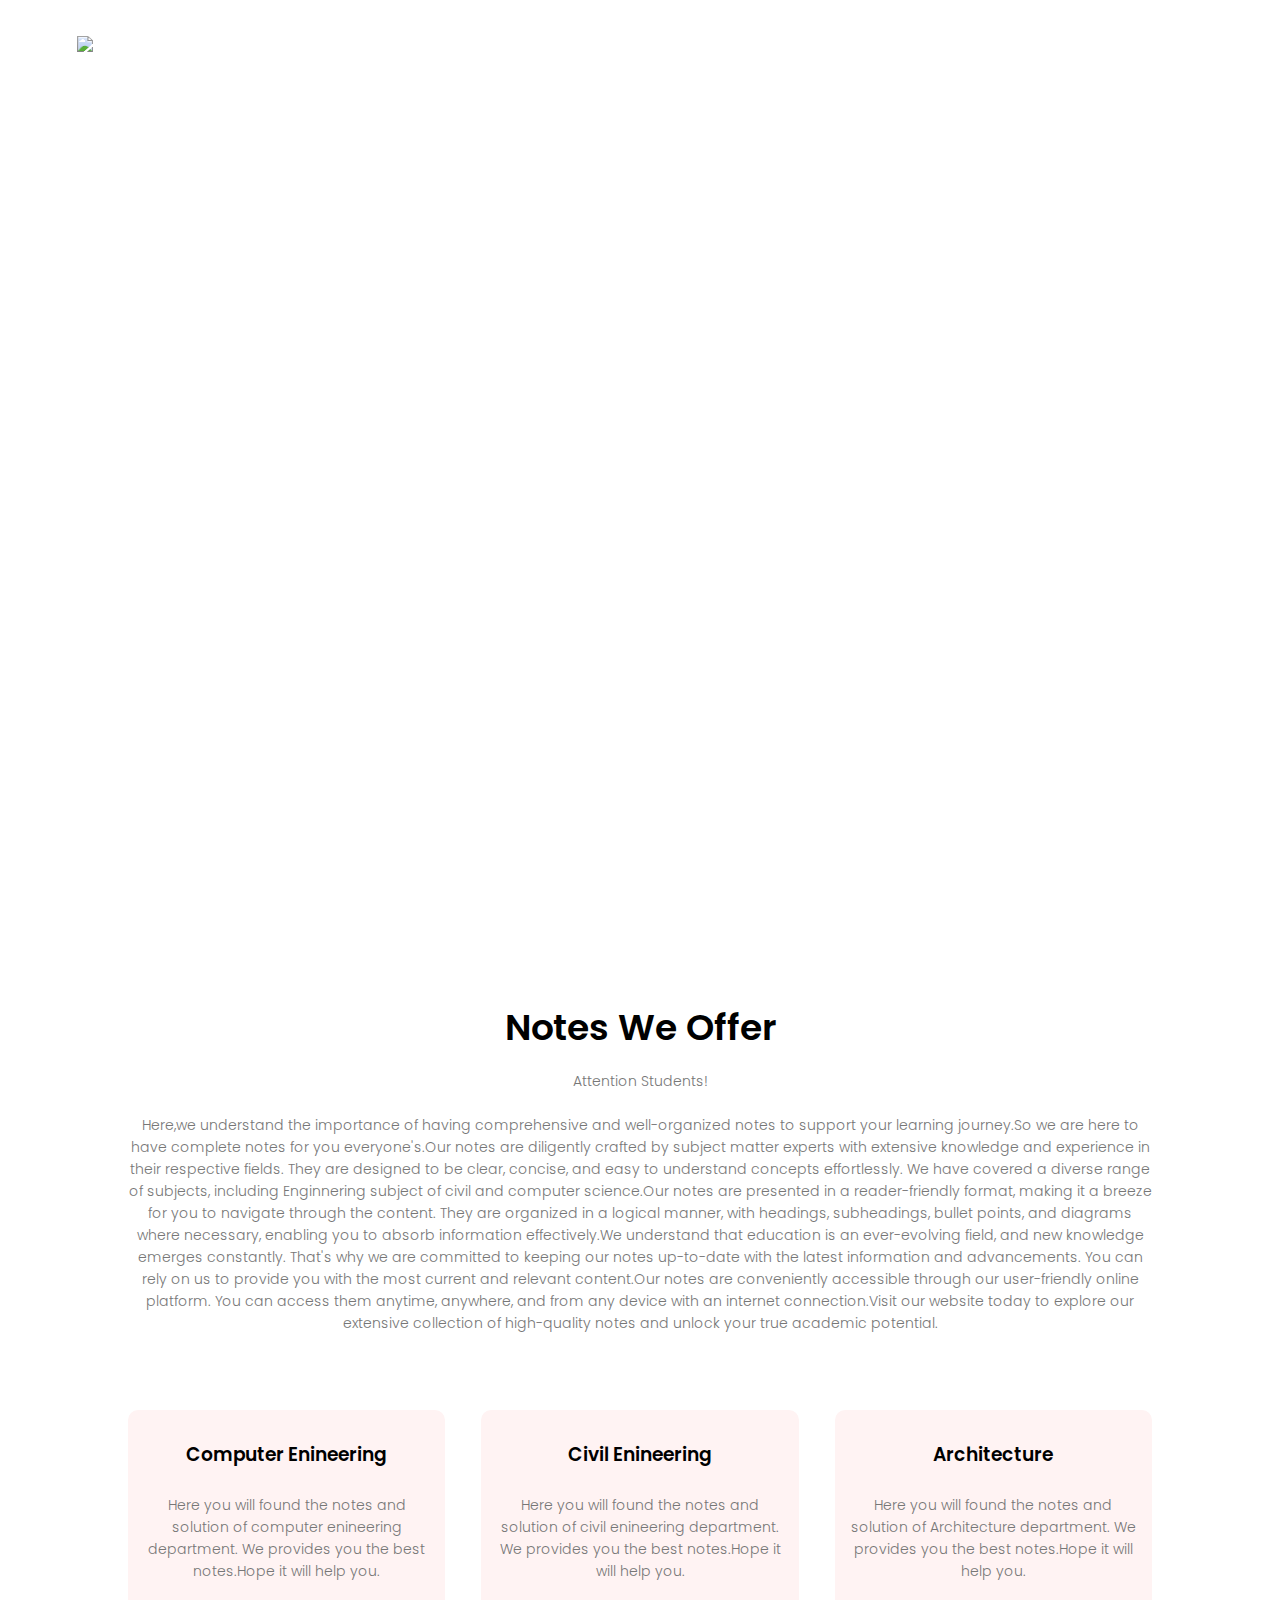
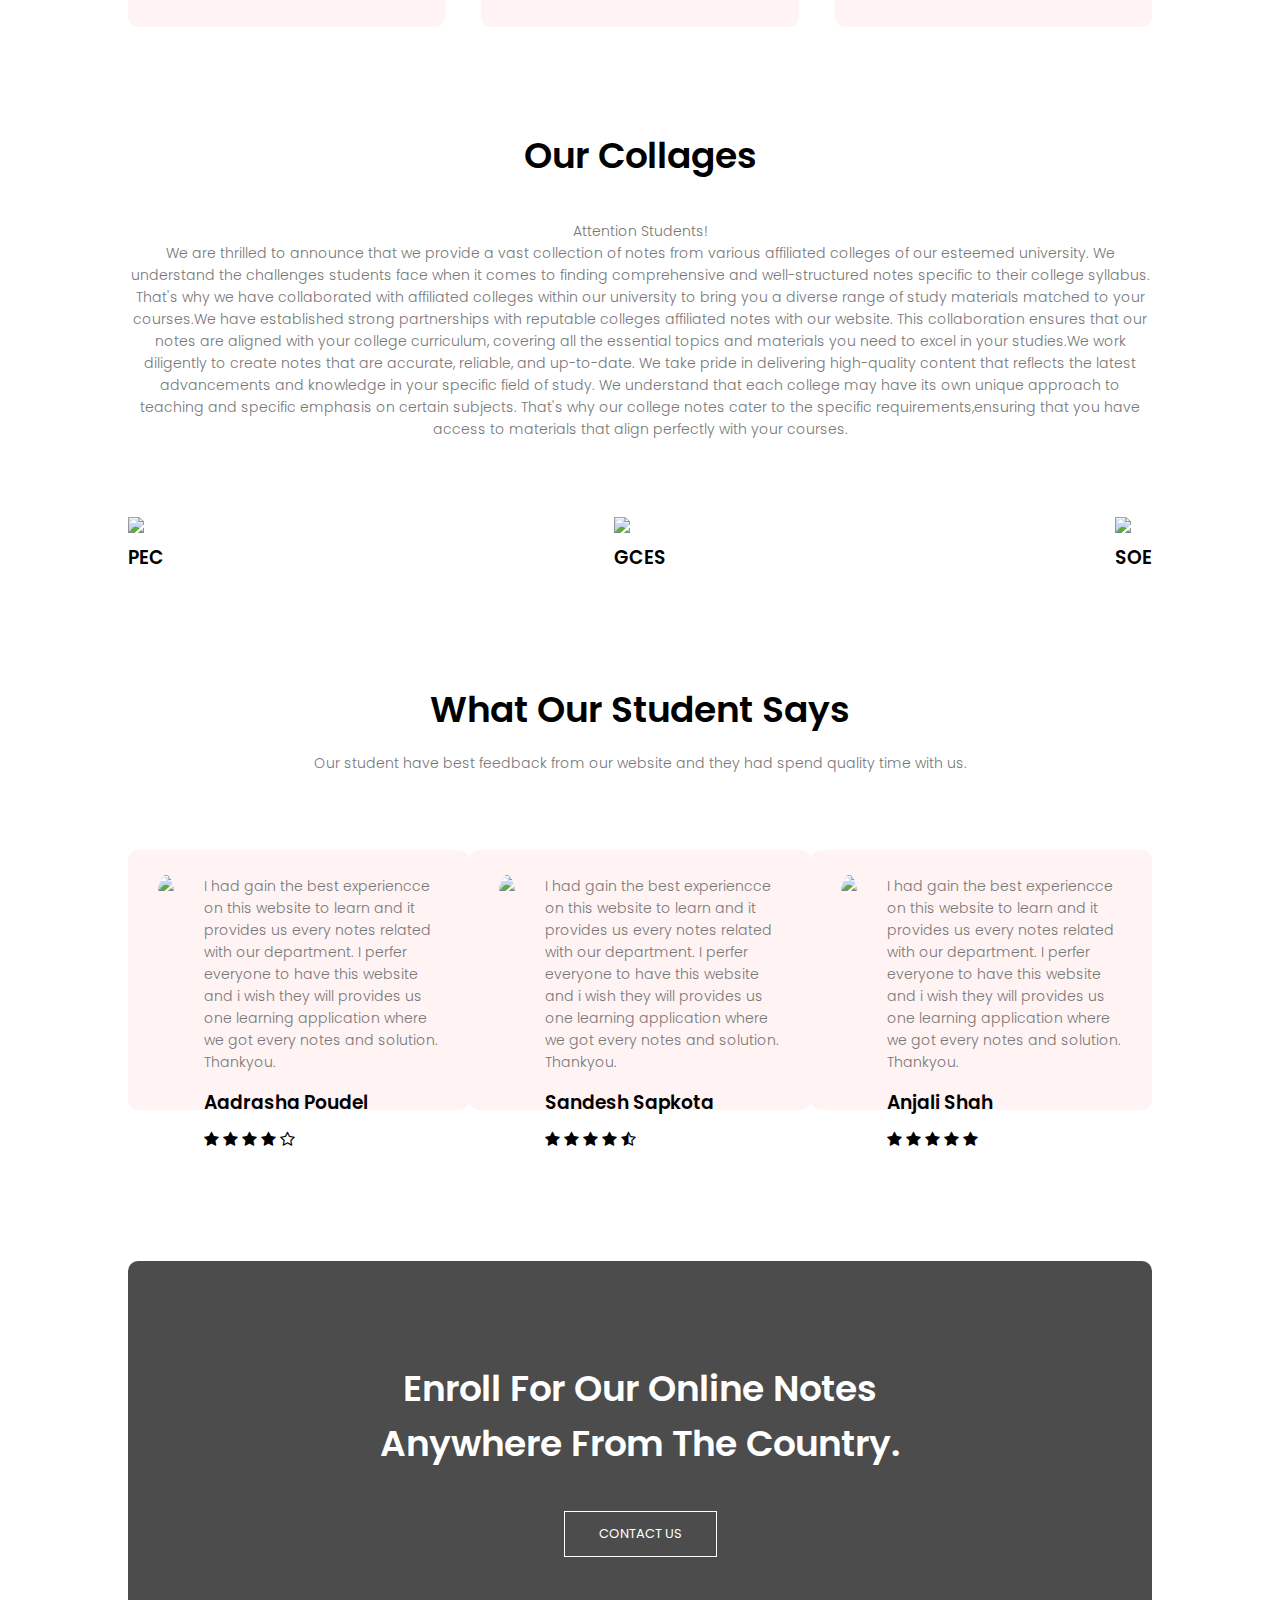
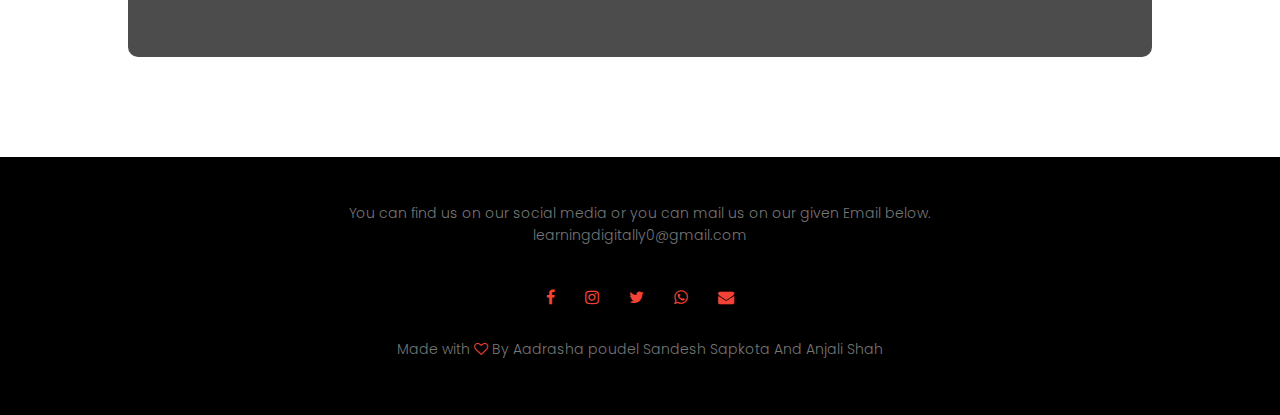
==== commit d7478c96: "Merge pull request #1 from saugaatadhikari/main" ====
--- a/index.html
+++ b/index.html
@@ -1,4 +1,3 @@
-<<<<<<< HEAD
 <!DOCTYPE html>
 <html>
 <head>
@@ -169,176 +168,4 @@
     </script>
 
 </body>
-=======
-<!DOCTYPE html>
-<html>
-<head>
-	<meta name="viewport" content="width=device-width, initial-scale=1">
-	<title>University Website Design</title>
-	<link rel="stylesheet"  href="style.css">
-    
-    <link rel="preconnect" href="https://fonts.googleapis.com">
-<link rel="preconnect" href="https://fonts.gstatic.com" crossorigin>
-<link href="https://fonts.googleapis.com/css2?family=Poppins:wght@100;200;300;500&display=swap" rel="stylesheet">
-<link rel="stylesheet" href="https://stackpath.bootstrapcdn.com/font-awesome/4.7.0/css/font-awesome.min.css">
-</head>
-<body>
-	<section class="header">
-		<nav>
-			<a href="index.html"><img src="images/logo.png"></a>
-			<div class="nav-links" id="navLinks">
-                <i class="fa fa-times" onclick="hideMenu()"></i>
-
-				<ul>
-					<li><a href="index.html">HOME</a></li>
-                    <li><a href="about.html">ABOUT</a></li>
-                    <li><a href="notes.html">NOTES</a></li>
-                    <li><a href="blog.html">BLOG</a></li>
-                    <li><a href="contact.html">CONTACT</a></li>
-                    <li><a href="login.html">LOGIN</a></li>
-				</ul>
-				
-			</div>
-            <i class="fa fa-bars" onclick="showMenu()"></i>
-
-		</nav>
-		<div class="text-box">
-            <h1>LEARN WITH US</h1>
-            <P>Here we provides all the notes from every faculties.<br>We give you the best Knowledge.</P>
-            <a href="about.html" class="hero-btn">Visit Us To Know More</a>
-        </div>
-	</section>
-    
-    <section class="notes">
-        <h1>Notes We Offer</h1>
-        <p> Attention Students!<br>
-<br>
-Here,we understand the importance of having comprehensive and well-organized notes to support your learning journey.So we are here to have complete notes for you everyone's.Our notes are diligently crafted by subject matter experts with extensive knowledge and experience in their respective fields. They are designed to be clear, concise, and easy to understand concepts effortlessly. We have covered a diverse range of subjects, including Enginnering subject of civil and computer science.Our notes are presented in a reader-friendly format, making it a breeze for you to navigate through the content. They are organized in a logical manner, with headings, subheadings, bullet points, and diagrams where necessary, enabling you to absorb information effectively.We understand that education is an ever-evolving field, and new knowledge emerges constantly. That's why we are committed to keeping our notes up-to-date with the latest information and advancements. You can rely on us to provide you with the most current and relevant content.Our notes are conveniently accessible through our user-friendly online platform. You can access them anytime, anywhere, and from any device with an internet connection.Visit our website today to explore our extensive collection of high-quality notes and unlock your true academic potential.
-</p>
-        <div class="row">
-            <div class="notes-col">
-                <h3>Computer Enineering</h3>
-                <p>Here you will found the notes and solution of computer enineering department. We provides you the best notes.Hope it will help you. </p> 
-            </div>
-             <div class="notes-col">
-                <h3>Civil Enineering</h3>
-                <p>Here you will found the notes and solution of civil enineering department. We provides you the best notes.Hope it will help you. </p> 
-            </div>
-             <div class="notes-col">
-                <h3>Architecture</h3>
-                <p>Here you will found the notes and solution of Architecture department. We provides you the best notes.Hope it will help you. </p> 
-            </div>
-        </div>
-    </section>
-    
-    <section class="collage">
-        <h1>Our Collages</h1>
-        <p><br>
-Attention Students! 
-<br>
-We are thrilled to announce that we provide a vast collection of notes from various affiliated colleges of our esteemed university.
-We understand the challenges students face when it comes to finding comprehensive and well-structured notes specific to their college syllabus. That's why we have collaborated with affiliated colleges within our university to bring you a diverse range of study materials matched to your courses.We have established strong partnerships with reputable colleges affiliated notes with our website. This collaboration ensures that our notes are aligned with your college curriculum, covering all the essential topics and materials you need to excel in your studies.We work diligently to create notes that are accurate, reliable, and up-to-date. We take pride in delivering high-quality content that reflects the latest advancements and knowledge in your specific field of study. We understand that each college may have its own unique approach to teaching and specific emphasis on certain subjects. That's why our college notes cater to the specific requirements,ensuring that you have access to materials that align perfectly with your courses.
-</p>
-        <div class="row">
-            <div class="collage-col">
-                <img src="images/pec.jpg">
-                <div class="layer">
-                    <h3>PEC</h3>
-                </div>
-            </div>
-            <div class="collage-col">
-                <img src="images/gces.jpg">
-                <div class="layer">
-                    <h3>GCES</h3>
-                </div>
-            </div>
-            <div class="collage-col">
-                <img src="images/soe.jpg">
-                <div class="layer">
-                    <h3>SOE</h3>
-                </div>
-            </div>
-        </div>
-    </section>
-    
-    <section class="testimonials">
-        <h1>What Our Student Says</h1>
-        <p>Our student have best feedback from our website and they had spend quality time with us.</p>
-        
-        <div class="row">
-            <div class="testimonial-col">
-                <img src="images/aadrasha.jpg">
-                <div>
-                    <p>I had gain the best experiencce on this website to learn and it provides us every notes related with our department. I perfer everyone to have this website and i wish they will provides us one learning application where we got every notes and solution. Thankyou.</p>
-                    <h3>Aadrasha Poudel</h3>
-                    <i class="fa fa-star" ></i>
-                     <i class="fa fa-star" ></i>
-                     <i class="fa fa-star" ></i>
-                     <i class="fa fa-star" ></i>
-                     <i class="fa fa-star-o" ></i>
-
-                </div>
-            </div>
-             
-            <div class="testimonial-col">
-                <img src="images/sandesh.jpg">
-                <div>
-                    <p>I had gain the best experiencce on this website to learn and it provides us every notes related with our department. I perfer everyone to have this website and i wish they will provides us one learning application where we got every notes and solution. Thankyou.</p>
-                    <h3>Sandesh Sapkota</h3>
-                     <i class="fa fa-star" ></i>
-                     <i class="fa fa-star" ></i>
-                     <i class="fa fa-star" ></i>
-                     <i class="fa fa-star" ></i>
-                     <i class="fa fa-star-half-o" ></i>
-
-                </div>
-            </div>
-             <div class="testimonial-col">
-                <img src="images/anjali.jpg">
-                <div>
-                    <p>I had gain the best experiencce on this website to learn and it provides us every notes related with our department. I perfer everyone to have this website and i wish they will provides us one learning application where we got every notes and solution. Thankyou.</p>
-                    <h3>Anjali Shah</h3>
-                     <i class="fa fa-star" ></i>
-                     <i class="fa fa-star" ></i>
-                     <i class="fa fa-star" ></i>
-                     <i class="fa fa-star" ></i>
-                     <i class="fa fa-star" ></i>
-
-                </div>
-            </div>
-
-        </div>
-    </section>
-    <section class="cta">
-        <h1>Enroll For Our Online Notes<br>Anywhere From The Country.</h1>
-        <a href="contact.html" class="hero-btn">CONTACT US</a>
-    </section>
-    <section class="footer">
-        
-        <p>You can find us on our social media or you can mail us on our given Email below.<br>learningdigitally0@gmail.com</p>
-        <div class="icons">
-             <a  href="https://www.facebook.com/profile.php?id=100094287827700"><i class="fa fa-facebook" ></i></a>
-                     <a href="https://www.facebook.com/profile.php?id=100094287827700"> <i class="fa fa-instagram"></i></a>
-                      <a href="https://www.facebook.com/profile.php?id=100094287827700"><i class="fa fa-twitter"></i></a>
-                     <a href="https://www.facebook.com/profile.php?id=100094287827700"> <i class="fa fa-whatsapp"></i></a>
-                       <a href="https://mail.google.com/mail/u/1/#inbox"><i class="fa fa-envelope" ></i></a><br>
-        </div>
-        <p>Made with <i class="fa fa-heart-o" ></i> By Aadrasha poudel Sandesh Sapkota And Anjali Shah</p>
-    </section>
-        
-    <script>
-    
-    var navLinks=document.getElementById("navLinks");
-        
-        function showMenu(){
-            navLinks.style.right="0";
-        }
-         function hideMenu(){
-            navLinks.style.right="-200px";
-        }
-    
-    </script>
-
-</body>
->>>>>>> 244543e4b83f5cdb3dad1ae70573217680bd8638
 </html>--- a/style.css
+++ b/style.css
@@ -1,4 +1,3 @@
-<<<<<<< HEAD
 *{
 	margin: 0;
 	padding: 0;
@@ -410,416 +409,3 @@
     padding-top: 5px;
     
 }
-=======
-*{
-	margin: 0;
-	padding: 0;
-    font-family: 'Poppins', sans-serif;
-}
-.header
-{
-	 min-height: 100vh;
-	 width: 100%;
-	 background-image: url(images/PUUU.jpg);
-	 background-position: center;
-	 background-size: cover;
-	 position: relative;
-}
-nav{
-    display: flex;
-    padding: 2% 6%;
-    justify-content: space-between;
-    align-items: center;
-}
-nav img{
-    width: 150px;
-}
-.nav-links{
-    flex: 1;
-    text-align: right;
-}
-.nav-links ul li{
-    list-style: none;
-    display: inline-block;
-    padding: 8px 12px;
-    position: relative;
-}
-.nav-links ul li a{
-    color: #fff;
-    text-decoration: none;
-    font-size: 13px;
-}
-.nav-links ul li::after{
-    content: '';
-    width: 0%
-    height:2px;
-    background: #f44336;
-    display: block;
-    margin: auto;
-    transition: 0.5s;
-}
-.nav-links ul li:hover::after{
-    width: 100%;
-}
-.text-box{
-    width: 90%;
-    color: #fff;
-    position: absolute;
-    top: 50%;
-    left: 50%
-    transfrom: translate(-50%,-50%);
-    text-align: center;
-}
-.text-box h1{
-    font-size: 62px;
-
-}
-.text-box p{
-    margin: 10px 0 40px;
-    font-size: 14px;
-    color:#fff;
-}
-.hero-btn{
-    display: inline-block;
-    text-decoration: none;
-    color: #fff;
-    border: 1px solid #fff;
-    padding: 12px 34px;
-    font-size: 13px;
-    background: transparent;
-    position: relative;
-    cursor: pointer;
-}
-.hero-btn:hover{
-    border: 1px solid #f44336;
-    background: #f44336;
-    transition: 1s;
-}
-nav .fa{
-    display: none;
-}
-@media(max-width:700px){
-    .text-box h1{
-        font-size: 20px;
-    }
-    .nav-links ul li{
-        display: block;
-    }
-    .nav-links{
-        position: fixed;
-        background: #f44336;
-        height: 100vh;
-        width: 200px;
-        top: 0;
-        right: -200px;
-        text-align: left;
-        z-index: 2;
-        transition: 1s;
-    }
-    nav .fa{
-        display: block;
-        color: #fff;
-        margin: 10px;
-        font-size: 22px;
-        cursor: pointer;
-    }
-    .nav-links ul{
-        padding: 30px;
-    }
-}
-
-.notes{
-    width: 80%;
-    margin:auto;
-    text-align: center;
-    padding-top: 100px;
-}
-h1{
-    font-size: 36px;
-    font-weight: 600;
-}
-p{
-    color: #777;
-    font-size: 14px;
-    font-weight: 300;
-    line-height: 22px;
-    padding: 15px 0 25px;
-    margin: auto;
-}
-.row{
-    margin-top: 5%;
-    display: flex;
-    justify-content: space-between;
-}
-
-.notes-col{
-    flex-basis: 31%;
-    background: #fff3f3;
-    border-radius: 10px;
-    margin-bottom: 5%;
-    padding:20px 12px;
-    box-sizing: border-box;
-    transition: 0.5s;
-}
-h3{
-    text-align: center;
-    font-weight: 600;
-    margin: 10px 0;
-}
-.notes-col:hover{
-    box-shadow: 0 0 20px 0px rgba(0,0,0,0.2);
-}
-@media(max-width: 700px){
-    .row{
-        flex-direction: column;
-    }
-}
-.collage{
-     width: 80%;
-    margin:auto;
-    text-align: center;
-    padding-top: 50px;
-}
-}
-.collage-col{
-    flex-basis: 32%;
-    border-radius: 10px;
-    margin-bottom: 30px;
-    position: relative;
-    overflow: hidden;
-}
-.collage-col img{
-    width: 100%;
-    display: block;
-}
-layer{
-    background: transparent;
-    height: 100%;
-    width: 100%;
-    position: absolute;
-    top: 0;
-    left: 0;  
-    transition: 0.5s;
-}
-.layer:hover{
-    background: rgba(226,0,0,0.7);
-}
-
-.testimonials{
-    width: 80%;
-
-    margin: auto;
-    padding-top: 100px;
-    text-align: center;
-}
-.testimonial-col{
-    flex-basis: 44%;
-    border-radius: 10px;
-    margin-bottom: 5%;
-    text-align: left;
-    background: #fff3f3;
-    padding: 25px;
-    cursor: pointer;
-    display: flex;
-    height: 210px;
-}
-.testimonial-col img{
-    height: 40px;
-    margin-left: 5px;
-    margin-right: 30px;
-    border-radius: 50%;
-}   
-.testimonial-col p{
-    padding: 0;
-}
-.testimonial-col h3{
-    margin-top: 15px;
-    text-align: left;
-}
-@media(max-width: 700px){
-    .testimonial-col  img{
-        margin-left: 50px;
-        margin-right: 15px;
-    }
-}  
-.cta{
-    margin: 100px auto;
-    width: 80%;
-    background-image: linear-gradient(rgba(0,0,0,0.7),rgba(0,0,0,0.7)),url(images/bb.jpg);
-    background-position: center;
-    background-size: cover;
-    border-radius: 10px;
-    text-align: center;
-    padding: 100px 0;
-}  
-.cta h1{
-    color: #fff;
-    margin-bottom: 40px;
-    padding: 0;
-}
-@media(max-width: 700px){
-    .cta h1{
-        font-size: 24px;
-    }
-}
-.footer{
-    width: 100%;
-    text-align: center;
-    padding: 30px 0;
-}
-.footer h4{
-     margin-bottom: 25px;
-    margin-top: 20px;
-    font-weight: 600;
-}
-.icons .fa{
-    color: #f44336;
-    margin: 0 13px;
-    cursor: pointer;
-    padding: 18px 0;
-}
-.fa-heart-o{
-    color: #f44336;
-}
-.sub-header{
-    height: 50vh;
-    width: 100%;
-    background-image: linear-gradient(rgba(4,9,30,0.7),rgba(4,9,30,0.7)),url(images/puu.jpg);
-    background-position: center;
-    background-size: cover;
-    text-align: center;
-    color: #fff;
-}  
-.sub-header h1{
-    margin-top: -10px;
-}   
-.about-us{
-    width: 80%;
-    margin: auto;
-    padding-top: 80px;
-    padding-bottom: 50px;
-}
-.about-col{
-    flex-basis: 48%;
-    padding: 30px 2px;
-}
-.about-col img{
-    width: 100%;
-}
-.about-col h1{
-    padding-top: 0;
-}  
-.about-col p{
-    padding: 15px 0 25px;
-}
-.red-btn{
-    border: 1px solid #f44336;
-    background: transparent;
-    color: #f44336;
-}    
-.red-btn:hover{
-    color: #fff;
-}   
-.blog-content{
-    width: 80%;
-    margin: auto;
-    padding: 60px 0;
-}
-.blog-left img{
-    width: 100%;
-}
-.blog-left h2{
-    color: #222;
-    font-weight: 600;
-    margin: 30px 0;
-}
-.blog-left P{
-    color: #999;
-    padding: 0;
-}   
-.comment-box{
-    border: 1px solid #ccc;
-    margin: 50px 0;
-    padding: 10px 20px;
-}
-.comment-box h3{
-    text-align: left;
-}  
-.comment-form input, .comment-form textarea{
-    width: 100%;
-    padding: 10px;
-    margin: 15px 0;
-    box-sizing: border-box;
-    border: none;
-    outline: none;
-    background: #f0f0f0;
-}   
-.comment-form button{
-    margin: 10px 0;
-}   
-@media(max-width:700px){
-    .sub-header h1{
-        font-size: 24px;
-    }
-}
-
-.location{
-    width: 80%;
-    margin: auto;
-    padding: 80px 0;
-}
-.location iframe{
-    width: 100%;
-}
-.contact-us{
-    width: 80%;
-    margin: auto;
-    
-}
-.contact-col{
-    flex-basis: 48%;
-    margin-bottom: 30px;
-}   
-.contact-col div{
-    display: flex;
-    align-items: center;
-    margin-bottom: 40px;
-}    
-.contact-col div .fa{
-    font-size: 28px;
-    color: #f44336;
-    margin: 10px;
-    margin-right: 30px;
-}   
-.contact-col div p{
-    padding: 0;
-}
-.contact-col div h5{
-    font-size: 20px;
-    margin-bottom: 5px;
-    color: #555;
-    font-weight: 400;
-}
-.contact-col input, .contact-col textarea{
-    width: 100%;
-        padding: 15px;
-    margin-bottom: 17px;
-    outline: none;
-    border: 1px solid #ccc;
-    box-sizing: border-box;
-}   
- .notes-col a{
-    color: rebeccapurple;
-    text-decoration: none;
- }
-.footer {
-    background: black;
-    color: white;
-}
-h4,h5{
-    text-align: left;
-    padding-left: 20px;
-    padding-top: 5px;
-    
-}
->>>>>>> 244543e4b83f5cdb3dad1ae70573217680bd8638
